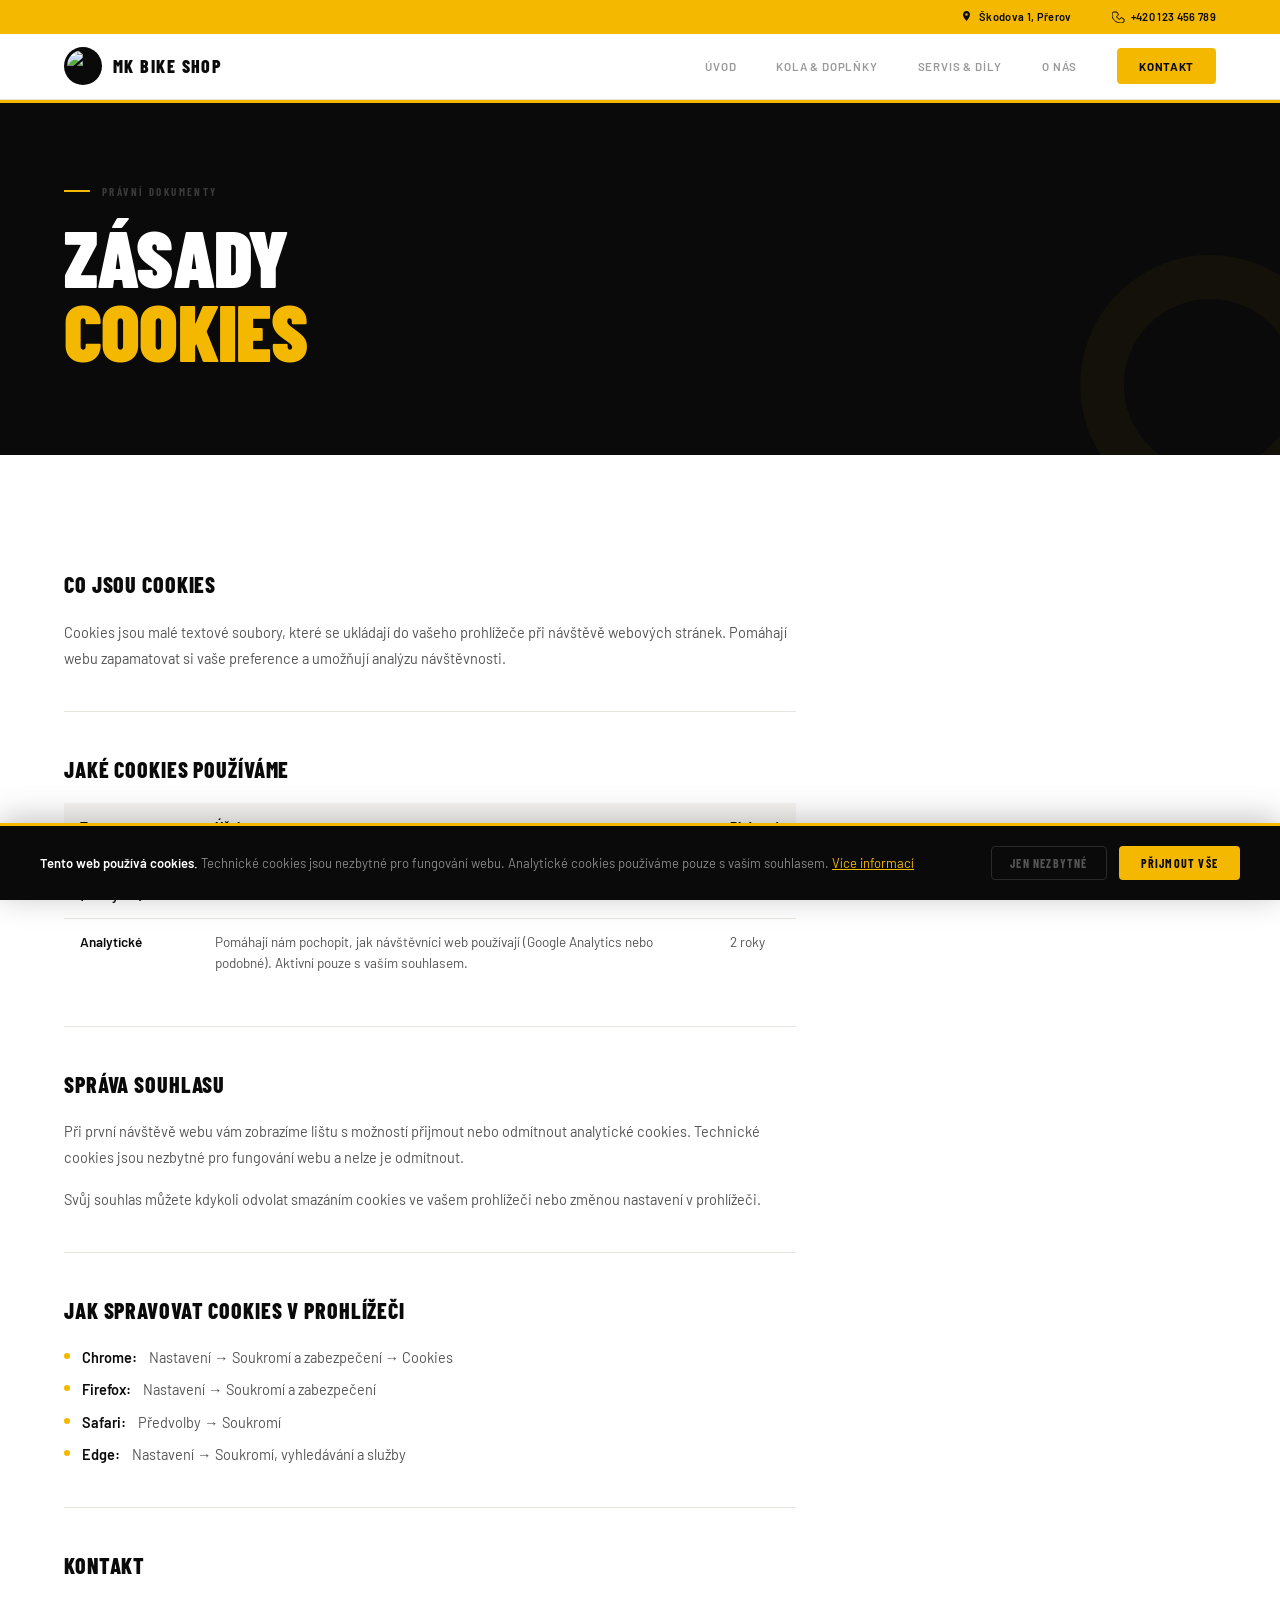
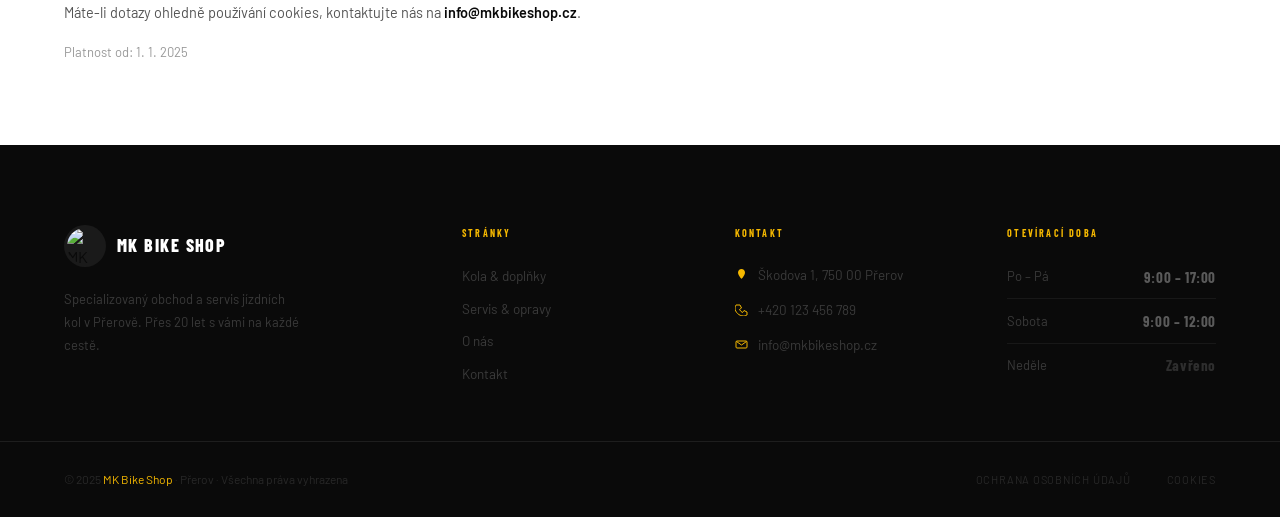
==== cookies.html @ 09dc7324 "komplet" ====
<!DOCTYPE html>
<html lang="cs">
<head>
<meta charset="UTF-8">
<meta name="viewport" content="width=device-width, initial-scale=1.0">
<meta name="description" content="Zásady používání cookies – MK Bike Shop Přerov.">
<title>Cookies – MK Bike Shop Přerov</title>
<link rel="preconnect" href="https://fonts.googleapis.com">
<link href="https://fonts.googleapis.com/css2?family=Barlow+Condensed:wght@400;600;700;800;900&family=Barlow:wght@400;500;600&display=swap" rel="stylesheet">
<link rel="stylesheet" href="style.css">
<style>
.legal-page {
  padding: var(--space-xl) var(--px);
  max-width: 860px;
}
.legal-page h2 {
  font-family: var(--fd);
  font-size: 22px;
  font-weight: 800;
  text-transform: uppercase;
  letter-spacing: .04em;
  color: var(--black);
  margin: 2.5rem 0 1rem;
  padding-top: 2.5rem;
  border-top: 1px solid var(--border);
}
.legal-page h2:first-of-type { margin-top: 2rem; padding-top: 0; border-top: none; }
.legal-page p {
  font-family: var(--fb);
  font-size: 14.5px;
  color: var(--body);
  line-height: 1.8;
  margin-bottom: 1rem;
}
.legal-page p:last-child { margin-bottom: 0; }
.legal-page strong { color: var(--black); font-weight: 600; }
.legal-page ul {
  list-style: none;
  margin: .75rem 0 1rem;
  display: flex;
  flex-direction: column;
  gap: .5rem;
}
.legal-page ul li {
  font-family: var(--fb);
  font-size: 14.5px;
  color: var(--body);
  line-height: 1.7;
  display: flex;
  align-items: flex-start;
  gap: .75rem;
}
.legal-page ul li::before {
  content: '';
  display: block;
  width: 6px;
  height: 6px;
  border-radius: 50%;
  background: var(--gold);
  flex-shrink: 0;
  margin-top: 8px;
}
.cookie-table {
  width: 100%;
  border-collapse: collapse;
  margin: 1rem 0 1.5rem;
  font-family: var(--fb);
  font-size: 13.5px;
}
.cookie-table th {
  text-align: left;
  font-weight: 700;
  color: var(--black);
  padding: .75rem 1rem;
  background: var(--gray-bg);
  border-bottom: 2px solid var(--border);
}
.cookie-table td {
  padding: .75rem 1rem;
  color: var(--body);
  border-bottom: 1px solid var(--border);
  vertical-align: top;
  line-height: 1.6;
}
.cookie-table tr:last-child td { border-bottom: none; }
</style>
</head>
<body>

<div class="topbar">
  <div class="topbar__item">
    <svg viewBox="0 0 13 13" fill="none"><path d="M6.5 1C4.57 1 3 2.57 3 4.5c0 2.72 3.5 6.5 3.5 6.5S10 7.22 10 4.5C10 2.57 8.43 1 6.5 1zm0 4.75a1.25 1.25 0 110-2.5 1.25 1.25 0 010 2.5z" fill="#0a0a0a"/></svg>
    Škodova 1, Přerov
  </div>
  <div class="topbar__item">
    <svg viewBox="0 0 13 13" fill="none"><path d="M2 2h3l1.5 3-2 1.5a7.5 7.5 0 003 3L9 7.5l3 1.5v3s-2 1-3.5 1C4 13 0 9 0 5c0-1.5 1-3 1-3H2z" stroke="#0a0a0a" stroke-width="1" stroke-linejoin="round"/></svg>
    +420 123 456 789
  </div>
</div>

<nav class="nav" id="mainNav">
  <a href="index.html" class="nav__logo">
    <img src="MK_bike_shop_bez_pozadi.png" alt="MK Bike Shop logo">
    <span class="nav__logo-name">MK Bike Shop</span>
  </a>
  <div class="nav__links">
    <a href="index.html" class="nav__link">Úvod</a>
    <a href="kola.html" class="nav__link">Kola & doplňky</a>
    <a href="servis.html" class="nav__link">Servis & díly</a>
    <a href="index.html#onas" class="nav__link">O nás</a>
    <a href="kontakt.html" class="nav__cta">Kontakt</a>
  </div>
  <div class="nav__toggle" onclick="toggleNav()"><span></span><span></span><span></span></div>
</nav>
<div class="nav-mobile" id="navMobile">
  <a href="index.html" class="nav__link" onclick="toggleNav()">Úvod</a>
  <a href="kola.html" class="nav__link" onclick="toggleNav()">Kola & doplňky</a>
  <a href="servis.html" class="nav__link" onclick="toggleNav()">Servis & díly</a>
  <a href="index.html#onas" class="nav__link" onclick="toggleNav()">O nás</a>
  <a href="kontakt.html" class="nav__cta" onclick="toggleNav()">Kontakt</a>
</div>

<div class="gold-bar"></div>

<div class="page-hero">
  <div class="page-hero__eyebrow">Právní dokumenty</div>
  <h1 class="page-hero__title">Zásady<br><span class="accent">cookies</span></h1>
</div>

<div class="legal-page">

  <h2>Co jsou cookies</h2>
  <p>
    Cookies jsou malé textové soubory, které se ukládají do vašeho prohlížeče
    při návštěvě webových stránek. Pomáhají webu zapamatovat si vaše preference
    a umožňují analýzu návštěvnosti.
  </p>

  <h2>Jaké cookies používáme</h2>
  <table class="cookie-table">
    <thead>
      <tr>
        <th>Typ</th>
        <th>Účel</th>
        <th>Platnost</th>
      </tr>
    </thead>
    <tbody>
      <tr>
        <td><strong>Technické (nezbytné)</strong></td>
        <td>Zajišťují základní funkce webu — například zapamatování vašeho souhlasu s cookies.</td>
        <td>1 rok</td>
      </tr>
      <tr>
        <td><strong>Analytické</strong></td>
        <td>Pomáhají nám pochopit, jak návštěvníci web používají (Google Analytics nebo podobné). Aktivní pouze s vaším souhlasem.</td>
        <td>2 roky</td>
      </tr>
    </tbody>
  </table>

  <h2>Správa souhlasu</h2>
  <p>
    Při první návštěvě webu vám zobrazíme lištu s možností přijmout nebo odmítnout
    analytické cookies. Technické cookies jsou nezbytné pro fungování webu a nelze
    je odmítnout.
  </p>
  <p>
    Svůj souhlas můžete kdykoli odvolat smazáním cookies ve vašem prohlížeči nebo
    změnou nastavení v prohlížeči.
  </p>

  <h2>Jak spravovat cookies v prohlížeči</h2>
  <ul>
    <li><strong>Chrome:</strong> Nastavení → Soukromí a zabezpečení → Cookies</li>
    <li><strong>Firefox:</strong> Nastavení → Soukromí a zabezpečení</li>
    <li><strong>Safari:</strong> Předvolby → Soukromí</li>
    <li><strong>Edge:</strong> Nastavení → Soukromí, vyhledávání a služby</li>
  </ul>

  <h2>Kontakt</h2>
  <p>
    Máte-li dotazy ohledně používání cookies, kontaktujte nás na
    <strong>info@mkbikeshop.cz</strong>.
  </p>
  <p style="color:var(--muted);font-size:13px">Platnost od: 1. 1. 2025</p>

</div>

<footer class="footer">
  <div class="footer__inner">
    <div>
      <div class="footer__logo">
        <img src="MK_bike_shop_bez_pozadi.png" alt="MK Bike Shop">
        <span class="footer__logo-name">MK Bike Shop</span>
      </div>
      <p class="footer__tagline">Specializovaný obchod a servis jízdních kol v Přerově. Přes 20 let s vámi na každé cestě.</p>
    </div>
    <div>
      <div class="footer__col-title">Stránky</div>
      <div class="footer__links">
        <a href="kola.html" class="footer__link">Kola & doplňky</a>
        <a href="servis.html" class="footer__link">Servis & opravy</a>
        <a href="index.html#onas" class="footer__link">O nás</a>
        <a href="kontakt.html" class="footer__link">Kontakt</a>
      </div>
    </div>
    <div>
      <div class="footer__col-title">Kontakt</div>
      <div class="footer__contact-item">
        <svg viewBox="0 0 13 13" fill="none"><path d="M6.5 1C4.57 1 3 2.57 3 4.5c0 2.72 3.5 6.5 3.5 6.5S10 7.22 10 4.5C10 2.57 8.43 1 6.5 1z" fill="#F5B800"/></svg>
        <span>Škodova 1, 750 00 Přerov</span>
      </div>
      <div class="footer__contact-item">
        <svg viewBox="0 0 13 13" fill="none"><path d="M2 2h3l1.5 3-2 1.5a7.5 7.5 0 003 3L9 7.5l3 1.5v3s-2 1-3.5 1C4 13 0 9 0 5c0-1.5 1-3 1-3H2z" stroke="#F5B800" stroke-width="1" stroke-linejoin="round"/></svg>
        <a href="tel:+420123456789">+420 123 456 789</a>
      </div>
      <div class="footer__contact-item">
        <svg viewBox="0 0 13 13" fill="none"><path d="M2 3h9a1 1 0 011 1v5a1 1 0 01-1 1H2a1 1 0 01-1-1V4a1 1 0 011-1z" stroke="#F5B800" stroke-width="1"/><path d="M1.5 3.5l5 3.5 5-3.5" stroke="#F5B800" stroke-width="1"/></svg>
        <a href="mailto:info@mkbikeshop.cz">info@mkbikeshop.cz</a>
      </div>
    </div>
    <div>
      <div class="footer__col-title">Otevírací doba</div>
      <div class="footer__hour-row"><span class="footer__hour-day">Po – Pá</span><span class="footer__hour-time">9:00 – 17:00</span></div>
      <div class="footer__hour-row"><span class="footer__hour-day">Sobota</span><span class="footer__hour-time">9:00 – 12:00</span></div>
      <div class="footer__hour-row"><span class="footer__hour-day">Neděle</span><span class="footer__hour-time" style="color:#2e2e2e">Zavřeno</span></div>
    </div>
  </div>
  <div class="footer__bottom">
    <span class="footer__copy">© 2025 <span>MK Bike Shop</span> · Přerov · Všechna práva vyhrazena</span>
    <div class="footer__bottom-links">
      <a href="ochrana-udaju.html" class="footer__bottom-link">Ochrana osobních údajů</a>
      <a href="cookies.html" class="footer__bottom-link">Cookies</a>
    </div>
  </div>
</footer>

<script>
function toggleNav() { document.getElementById('navMobile').classList.toggle('open'); }
window.addEventListener('scroll', () => {
  document.getElementById('mainNav').classList.toggle('scrolled', window.scrollY > 10);
});
</script>
<script src="cookies-bar.js"></script>
</body>
</html>
---- style.css ----
/* ============================================================
   MK BIKE SHOP — Global Stylesheet
   ============================================================ */

/* ── Variables ── */
:root {
  --gold:       #F5B800;
  --gold-dark:  #C99600;
  --black:      #0a0a0a;
  --dark:       #141414;
  --white:      #ffffff;
  --gray-bg:    #F7F6F3;
  --gray-light: #EFEDE9;
  --border:     #E8E5E0;
  --border-dark:#1E1E1E;
  --muted:      #999;
  --body:       #555;

  --fd: 'Barlow Condensed', sans-serif;
  --fb: 'Barlow', sans-serif;

  /* Spacing scale */
  --space-xs:   0.5rem;
  --space-sm:   1rem;
  --space-md:   1.75rem;
  --space-lg:   3rem;
  --space-xl:   5rem;

  /* Page padding */
  --px: 4rem;
}

/* ── Reset ── */
*, *::before, *::after { box-sizing: border-box; margin: 0; padding: 0; }
html { scroll-behavior: smooth; font-size: 16px; }
body { font-family: var(--fb); background: var(--white); color: var(--black); overflow-x: hidden; line-height: 1.6; }
a { text-decoration: none; color: inherit; }
img { display: block; max-width: 100%; }
ul { list-style: none; }

/* ── Typography ── */
.t-eyebrow {
  font-family: var(--fd);
  font-size: 10px;
  font-weight: 700;
  letter-spacing: .22em;
  text-transform: uppercase;
  color: var(--gold);
  display: flex;
  align-items: center;
  gap: 10px;
  margin-bottom: .75rem;
}
.t-eyebrow::before {
  content: '';
  display: block;
  width: 20px;
  height: 2px;
  background: var(--gold);
  flex-shrink: 0;
}
.t-title {
  font-family: var(--fd);
  font-size: clamp(32px, 4vw, 48px);
  font-weight: 900;
  text-transform: uppercase;
  letter-spacing: -.01em;
  line-height: 1;
  margin-bottom: var(--space-md);
}
.t-title .accent { color: var(--gold); }
.t-title--light { color: var(--white); }
.t-body {
  font-family: var(--fb);
  font-size: 15px;
  color: var(--body);
  line-height: 1.8;
  margin-bottom: 1.1rem;
}
.t-body:last-child { margin-bottom: 0; }
.t-body strong { color: var(--black); font-weight: 600; }
.t-body--light { color: #888; }

/* ── Buttons ── */
.btn {
  display: inline-block;
  font-family: var(--fd);
  font-size: 12px;
  font-weight: 700;
  letter-spacing: .14em;
  text-transform: uppercase;
  padding: 14px 30px;
  border-radius: 4px;
  border: none;
  cursor: pointer;
  transition: opacity .2s, transform .15s;
}
.btn:hover { opacity: .88; transform: translateY(-2px); }
.btn--gold  { background: var(--gold); color: var(--black); }
.btn--dark  { background: var(--black); color: var(--gold); }
.btn--outline { background: transparent; color: var(--black); border: 2px solid var(--black); }
.btn--outline-gold { background: transparent; color: var(--gold); border: 2px solid var(--gold); }

/* ── Gold bar ── */
.gold-bar { height: 3px; background: var(--gold); }

/* ── TOPBAR ── */
.topbar {
  background: var(--gold);
  padding: .5rem var(--px);
  display: flex;
  align-items: center;
  justify-content: flex-end;
  gap: 2.5rem;
}
.topbar__item {
  display: flex;
  align-items: center;
  gap: 6px;
  font-family: var(--fb);
  font-size: 11px;
  font-weight: 600;
  color: var(--black);
  letter-spacing: .03em;
}
.topbar__item svg { width: 13px; height: 13px; flex-shrink: 0; }

/* ── NAV ── */
.nav {
  background: var(--white);
  border-bottom: 1px solid var(--border);
  padding: 0 var(--px);
  height: 66px;
  display: flex;
  align-items: center;
  justify-content: space-between;
  position: sticky;
  top: 0;
  z-index: 100;
  transition: box-shadow .3s;
}
.nav.scrolled { box-shadow: 0 2px 24px rgba(0,0,0,.07); }

.nav__logo {
  display: flex;
  align-items: center;
  gap: 11px;
}
.nav__logo img {
  width: 38px;
  height: 38px;
  border-radius: 50%;
  background: var(--black);
  padding: 3px;
  object-fit: contain;
}
.nav__logo-name {
  font-family: var(--fd);
  font-size: 18px;
  font-weight: 800;
  color: var(--black);
  letter-spacing: .08em;
  text-transform: uppercase;
}
.nav__links {
  display: flex;
  align-items: center;
  gap: 2.5rem;
}
.nav__link {
  font-family: var(--fb);
  font-size: 11.5px;
  font-weight: 600;
  color: var(--muted);
  letter-spacing: .07em;
  text-transform: uppercase;
  transition: color .2s;
}
.nav__link:hover,
.nav__link.active { color: var(--black); }
.nav__cta {
  font-family: var(--fb);
  font-size: 11.5px;
  font-weight: 700;
  color: var(--black);
  background: var(--gold);
  padding: 9px 22px;
  border-radius: 4px;
  letter-spacing: .06em;
  text-transform: uppercase;
  transition: background .2s, transform .15s;
}
.nav__cta:hover { background: var(--gold-dark); transform: translateY(-1px); }

/* Mobile nav */
.nav__toggle {
  display: none;
  flex-direction: column;
  gap: 5px;
  cursor: pointer;
  padding: 4px;
}
.nav__toggle span {
  display: block;
  width: 22px;
  height: 2px;
  background: var(--black);
  border-radius: 2px;
  transition: all .3s;
}
.nav-mobile {
  display: none;
  background: var(--white);
  border-bottom: 1px solid var(--border);
  padding: 1.5rem var(--px);
  flex-direction: column;
  gap: .75rem;
}
.nav-mobile.open { display: flex; }
.nav-mobile .nav__link {
  font-size: 14px;
  padding: .65rem 0;
  border-bottom: 1px solid var(--border);
  color: var(--black);
}
.nav-mobile .nav__cta {
  display: inline-block;
  margin-top: .75rem;
  text-align: center;
}

/* ── HERO ── */
.hero {
  display: grid;
  grid-template-columns: 1fr 1fr;
  min-height: 560px;
}
.hero__left {
  background: var(--black);
  padding: var(--space-xl) var(--px);
  display: flex;
  flex-direction: column;
  justify-content: space-between;
  position: relative;
  overflow: hidden;
}
.hero__left::after {
  content: '';
  position: absolute;
  bottom: -90px;
  right: -90px;
  width: 300px;
  height: 300px;
  border: 52px solid rgba(245,184,0,.04);
  border-radius: 50%;
  pointer-events: none;
}
.hero__right {
  background: var(--gold);
  padding: var(--space-xl) var(--px);
  display: flex;
  flex-direction: column;
  justify-content: space-between;
  position: relative;
  overflow: hidden;
}
.hero__right::before {
  content: '';
  position: absolute;
  top: -55px;
  left: -55px;
  width: 210px;
  height: 210px;
  border: 36px solid rgba(0,0,0,.05);
  border-radius: 50%;
  pointer-events: none;
}

.hero__eyebrow {
  font-family: var(--fd);
  font-size: 11px;
  font-weight: 700;
  letter-spacing: .22em;
  text-transform: uppercase;
  display: flex;
  align-items: center;
  gap: 12px;
  margin-bottom: 2rem;
}
.hero__eyebrow::before {
  content: '';
  display: block;
  width: 26px;
  height: 2px;
  background: currentColor;
  flex-shrink: 0;
}
.hero__eyebrow--light { color: #3a3a3a; }
.hero__eyebrow--dark  { color: rgba(0,0,0,.38); }

.hero__headline {
  font-family: var(--fd);
  font-size: clamp(60px, 8vw, 96px);
  font-weight: 900;
  line-height: .88;
  letter-spacing: -.02em;
  text-transform: uppercase;
}
.hero__headline .wh { color: var(--white); }
.hero__headline .wg { color: var(--gold); }
.hero__headline .wb { color: var(--black); }

.hero__sub {
  font-family: var(--fb);
  font-size: 14.5px;
  line-height: 1.7;
  margin-top: 2rem;
  max-width: 380px;
}
.hero__sub--light { color: #666; }
.hero__sub--dark  { color: rgba(0,0,0,.52); }

/* Address block in hero */
.hero__addr {
  margin-top: 2rem;
}
.hero__addr-eyebrow {
  font-family: var(--fd);
  font-size: 10px;
  font-weight: 700;
  letter-spacing: .22em;
  text-transform: uppercase;
  color: rgba(0,0,0,.38);
  display: flex;
  align-items: center;
  gap: 10px;
  margin-bottom: 1.5rem;
}
.hero__addr-eyebrow::before {
  content: '';
  display: block;
  width: 20px;
  height: 1.5px;
  background: rgba(0,0,0,.28);
  flex-shrink: 0;
}
.hero__addr-street,
.hero__addr-city {
  font-family: var(--fd);
  font-size: clamp(36px, 5vw, 52px);
  font-weight: 900;
  line-height: .9;
  letter-spacing: -.02em;
  text-transform: uppercase;
  color: var(--black);
  display: block;
}
.hero__addr-psc {
  font-family: var(--fb);
  font-size: 14px;
  font-weight: 600;
  color: rgba(0,0,0,.38);
  letter-spacing: .06em;
  margin-top: .65rem;
  display: block;
}
.hero__addr-divider {
  width: 44px;
  height: 2px;
  background: rgba(0,0,0,.18);
  margin: 1.5rem 0;
}
.hero__hours {
  display: flex;
  gap: 2rem;
  flex-wrap: wrap;
}
.hero__hour-item { display: flex; flex-direction: column; gap: 3px; }
.hero__hour-label {
  font-family: var(--fd);
  font-size: 9px;
  font-weight: 700;
  letter-spacing: .16em;
  text-transform: uppercase;
  color: rgba(0,0,0,.38);
}
.hero__hour-val {
  font-family: var(--fd);
  font-size: 16px;
  font-weight: 800;
  color: var(--black);
  letter-spacing: .02em;
}
.hero__hour-val--closed { color: rgba(0,0,0,.25); }

/* ── TICKER ── */
.ticker {
  background: var(--black);
  padding: .85rem 0;
  overflow: hidden;
  white-space: nowrap;
}
.ticker__track {
  display: inline-flex;
  animation: ticker 28s linear infinite;
}
.ticker__item {
  font-family: var(--fd);
  font-size: 11px;
  font-weight: 700;
  color: var(--gold);
  letter-spacing: .18em;
  text-transform: uppercase;
  padding: 0 2rem;
}
.ticker__sep {
  color: rgba(245,184,0,.28);
  font-size: 11px;
  padding: 0 .2rem;
}
@keyframes ticker {
  0%   { transform: translateX(0); }
  100% { transform: translateX(-50%); }
}

/* ── SERVICES STRIP ── */
.services {
  display: grid;
  grid-template-columns: repeat(4, 1fr);
  border-bottom: 1px solid var(--border);
}
.services__item {
  padding: 2.25rem 2.5rem;
  border-right: 1px solid var(--border);
  border-top: 1px solid var(--border);
  transition: background .2s;
  cursor: pointer;
}
.services__item:last-child { border-right: none; }
.services__item:hover { background: var(--gray-bg); }
.services__item:hover .services__arrow { color: var(--black); transform: translateX(5px); }

.services__title {
  font-family: var(--fd);
  font-size: 16px;
  font-weight: 800;
  text-transform: uppercase;
  letter-spacing: .04em;
  color: var(--black);
  margin-bottom: .6rem;
}
.services__desc {
  font-family: var(--fb);
  font-size: 13px;
  color: var(--muted);
  line-height: 1.6;
}
.services__arrow {
  font-size: 20px;
  color: var(--gold);
  margin-top: 1.25rem;
  display: block;
  transition: color .2s, transform .25s;
}

/* ── O NÁS ── */
.onas {
  display: grid;
  grid-template-columns: 1fr 1.5fr;
}
.onas__left {
  background: var(--black);
  padding: var(--space-xl) var(--px);
  display: flex;
  flex-direction: column;
  justify-content: space-between;
  gap: var(--space-lg);
}
.onas__right {
  background: var(--gray-bg);
  padding: var(--space-xl) calc(var(--px) + .5rem);
}

.onas__num {
  font-family: var(--fd);
  font-size: clamp(80px, 10vw, 130px);
  font-weight: 900;
  color: var(--gold);
  line-height: 1;
  letter-spacing: -.04em;
}
.onas__num-label {
  font-family: var(--fd);
  font-size: 14px;
  font-weight: 700;
  text-transform: uppercase;
  letter-spacing: .16em;
  color: #3a3a3a;
  margin-top: -.4rem;
}

.onas__values { display: flex; flex-direction: column; }
.onas__value {
  display: flex;
  align-items: flex-start;
  gap: 1.1rem;
  padding: 1.35rem 0;
  border-bottom: 1px solid var(--border-dark);
}
.onas__value:last-child { border-bottom: none; }
.onas__value-dot {
  width: 7px;
  height: 7px;
  border-radius: 50%;
  background: var(--gold);
  flex-shrink: 0;
  margin-top: 7px;
}
.onas__value-title {
  font-family: var(--fd);
  font-size: 14px;
  font-weight: 800;
  text-transform: uppercase;
  letter-spacing: .05em;
  color: var(--white);
  margin-bottom: 5px;
}
.onas__value-text {
  font-family: var(--fb);
  font-size: 13px;
  color: #5a5a5a;
  line-height: 1.6;
}

.onas__cta {
  display: flex;
  gap: 1rem;
  flex-wrap: wrap;
  margin-top: 2.5rem;
}

/* ── KONTAKT ── */
.kontakt {
  background: var(--black);
  display: grid;
  grid-template-columns: 1fr 1.4fr;
}
.kontakt__info {
  padding: var(--space-xl) var(--px);
  display: flex;
  flex-direction: column;
  gap: 2.75rem;
  border-right: 1px solid var(--border-dark);
}
.kontakt__map {
  position: relative;
  min-height: 480px;
  overflow: hidden;
}
.kontakt__map iframe {
  position: absolute;
  inset: 0;
  width: 100%;
  height: 100%;
  border: none;
  filter: grayscale(15%) contrast(1.05);
}

.k-block {}
.k-label {
  font-family: var(--fd);
  font-size: 10px;
  font-weight: 700;
  letter-spacing: .22em;
  text-transform: uppercase;
  color: var(--gold);
  margin-bottom: .75rem;
}
.k-value {
  font-family: var(--fd);
  font-size: 22px;
  font-weight: 800;
  color: var(--white);
  text-transform: uppercase;
  letter-spacing: .02em;
  line-height: 1.25;
}
.k-value a { color: var(--white); transition: color .2s; }
.k-value a:hover { color: var(--gold); }
.k-sub {
  font-family: var(--fb);
  font-size: 13px;
  color: #4a4a4a;
  margin-top: 6px;
  line-height: 1.55;
}

.k-hours { display: flex; flex-direction: column; gap: .7rem; margin-top: .25rem; }
.k-hour-row {
  display: flex;
  justify-content: space-between;
  align-items: center;
  padding-bottom: .7rem;
  border-bottom: 1px solid var(--border-dark);
  font-size: 14px;
}
.k-hour-row:last-child { border-bottom: none; padding-bottom: 0; }
.k-hour-day { font-family: var(--fb); color: #4a4a4a; }
.k-hour-time {
  font-family: var(--fd);
  font-size: 17px;
  font-weight: 700;
  color: var(--white);
  letter-spacing: .04em;
}
.k-hour-time--closed { color: #2e2e2e; }

/* ── FOOTER ── */
.footer { background: var(--black); }
.footer__inner {
  padding: 5rem var(--px) 3.5rem;
  display: grid;
  grid-template-columns: 1.6fr 1fr 1fr 1fr;
  gap: 4rem;
  border-bottom: 1px solid var(--border-dark);
}
.footer__logo {
  display: flex;
  align-items: center;
  gap: 11px;
  margin-bottom: 1.35rem;
}
.footer__logo img {
  width: 42px;
  height: 42px;
  border-radius: 50%;
  background: #1a1a1a;
  padding: 3px;
  object-fit: contain;
}
.footer__logo-name {
  font-family: var(--fd);
  font-size: 18px;
  font-weight: 800;
  color: var(--white);
  letter-spacing: .08em;
  text-transform: uppercase;
}
.footer__tagline {
  font-family: var(--fb);
  font-size: 13px;
  color: #3a3a3a;
  line-height: 1.75;
  max-width: 240px;
}

.footer__col-title {
  font-family: var(--fd);
  font-size: 10px;
  font-weight: 700;
  letter-spacing: .22em;
  text-transform: uppercase;
  color: var(--gold);
  margin-bottom: 1.5rem;
}
.footer__links { display: flex; flex-direction: column; gap: .7rem; }
.footer__link {
  font-family: var(--fb);
  font-size: 13.5px;
  color: #3a3a3a;
  transition: color .2s;
}
.footer__link:hover { color: var(--white); }

.footer__contact-item {
  display: flex;
  align-items: flex-start;
  gap: 10px;
  margin-bottom: .9rem;
}
.footer__contact-item:last-child { margin-bottom: 0; }
.footer__contact-item svg { width: 13px; height: 13px; flex-shrink: 0; margin-top: 3px; }
.footer__contact-item span,
.footer__contact-item a {
  font-family: var(--fb);
  font-size: 13.5px;
  color: #3a3a3a;
  line-height: 1.55;
  transition: color .2s;
}
.footer__contact-item a:hover { color: var(--gold); }

.footer__hour-row {
  display: flex;
  justify-content: space-between;
  align-items: center;
  padding-bottom: .6rem;
  margin-bottom: .6rem;
  border-bottom: 1px solid #181818;
}
.footer__hour-row:last-child { border-bottom: none; margin-bottom: 0; padding-bottom: 0; }
.footer__hour-day { font-family: var(--fb); font-size: 13px; color: #3a3a3a; }
.footer__hour-time {
  font-family: var(--fd);
  font-size: 15px;
  font-weight: 700;
  color: #5a5a5a;
  letter-spacing: .04em;
}

.footer__bottom {
  padding: 1.75rem var(--px);
  display: flex;
  align-items: center;
  justify-content: space-between;
  gap: 1rem;
}
.footer__copy { font-family: var(--fb); font-size: 12px; color: #282828; }
.footer__copy span { color: var(--gold); }
.footer__bottom-links { display: flex; gap: 2.25rem; }
.footer__bottom-link {
  font-family: var(--fb);
  font-size: 11px;
  color: #282828;
  letter-spacing: .07em;
  text-transform: uppercase;
  transition: color .2s;
}
.footer__bottom-link:hover { color: var(--gold); }

/* ── PAGE HERO (subpages) ── */
.page-hero {
  background: var(--black);
  padding: 5rem var(--px) 4rem;
  position: relative;
  overflow: hidden;
}
.page-hero::after {
  content: '';
  position: absolute;
  bottom: -60px;
  right: -60px;
  width: 260px;
  height: 260px;
  border: 44px solid rgba(245,184,0,.04);
  border-radius: 50%;
  pointer-events: none;
}
.page-hero__eyebrow {
  font-family: var(--fd);
  font-size: 11px;
  font-weight: 700;
  letter-spacing: .22em;
  text-transform: uppercase;
  color: #3a3a3a;
  display: flex;
  align-items: center;
  gap: 12px;
  margin-bottom: 1.25rem;
}
.page-hero__eyebrow::before {
  content: '';
  display: block;
  width: 26px;
  height: 2px;
  background: var(--gold);
  flex-shrink: 0;
}
.page-hero__title {
  font-family: var(--fd);
  font-size: clamp(48px, 7vw, 80px);
  font-weight: 900;
  text-transform: uppercase;
  line-height: .92;
  letter-spacing: -.01em;
  color: var(--white);
  margin-bottom: 1.5rem;
}
.page-hero__title .accent { color: var(--gold); }
.page-hero__sub {
  font-family: var(--fb);
  font-size: 15px;
  color: #666;
  line-height: 1.7;
  max-width: 560px;
}

/* ── SECTION ── */
.section { padding: var(--space-xl) var(--px); }
.section--alt { background: var(--gray-bg); }
.section--dark { background: var(--black); }

/* ── KOLA GRID ── */
.kola-filter {
  display: flex;
  gap: .75rem;
  margin-bottom: 2.5rem;
}
.kola-filter__btn {
  font-family: var(--fd);
  font-size: 12px;
  font-weight: 700;
  letter-spacing: .1em;
  text-transform: uppercase;
  padding: 9px 22px;
  border-radius: 4px;
  cursor: pointer;
  border: 2px solid transparent;
  transition: all .2s;
}
.kola-filter__btn--active {
  background: var(--black);
  color: var(--gold);
  border-color: var(--black);
}
.kola-filter__btn--inactive {
  background: transparent;
  color: var(--muted);
  border-color: var(--border);
}
.kola-filter__btn--inactive:hover {
  border-color: var(--black);
  color: var(--black);
}

.kola-grid {
  display: grid;
  grid-template-columns: repeat(3, 1fr);
  gap: 1.5rem;
}
.kola-card {
  background: var(--white);
  border-radius: 8px;
  border: 1px solid var(--border);
  overflow: hidden;
  transition: transform .2s, box-shadow .2s;
}
.kola-card:hover {
  transform: translateY(-3px);
  box-shadow: 0 8px 28px rgba(0,0,0,.09);
}
.kola-card__img {
  position: relative;
  height: 200px;
  background: var(--gray-bg);
  display: flex;
  align-items: center;
  justify-content: center;
  overflow: hidden;
}
.kola-card__img img {
  width: 100%;
  height: 100%;
  object-fit: cover;
}
.kola-card__img-placeholder {
  font-size: 64px;
  opacity: .12;
}
.kola-card__badge {
  position: absolute;
  top: .85rem;
  left: .85rem;
  font-family: var(--fd);
  font-size: 10px;
  font-weight: 700;
  letter-spacing: .09em;
  text-transform: uppercase;
  padding: 4px 10px;
  border-radius: 3px;
}
.kola-card__badge--akce   { background: #C62828; color: var(--white); }
.kola-card__badge--tip    { background: var(--gold); color: var(--black); }
.kola-card__badge--nova   { background: var(--black); color: var(--gold); }

.kola-card__body { padding: 1.5rem 1.6rem 1.75rem; }
.kola-card__cat {
  font-family: var(--fd);
  font-size: 10px;
  font-weight: 700;
  color: var(--gold);
  letter-spacing: .14em;
  text-transform: uppercase;
  margin-bottom: .4rem;
}
.kola-card__name {
  font-family: var(--fd);
  font-size: 18px;
  font-weight: 800;
  color: var(--black);
  text-transform: uppercase;
  letter-spacing: .02em;
  line-height: 1.1;
  margin-bottom: .6rem;
}
.kola-card__desc {
  font-family: var(--fb);
  font-size: 13px;
  color: var(--muted);
  line-height: 1.6;
  margin-bottom: 1.25rem;
}
.kola-card__footer {
  display: flex;
  align-items: center;
  justify-content: space-between;
  padding-top: 1.1rem;
  border-top: 1px solid var(--gray-light);
}
.kola-card__price {
  font-family: var(--fd);
  font-size: 22px;
  font-weight: 900;
  color: var(--black);
  letter-spacing: -.01em;
}
.kola-card__price-old {
  font-family: var(--fb);
  font-size: 13px;
  color: #ccc;
  text-decoration: line-through;
  margin-left: .5rem;
}
.kola-card__tag {
  font-family: var(--fd);
  font-size: 10px;
  font-weight: 700;
  color: #7A5C00;
  background: rgba(245,184,0,.15);
  padding: 4px 10px;
  border-radius: 3px;
  letter-spacing: .06em;
  text-transform: uppercase;
}

.kola-note {
  margin-top: 2.5rem;
  padding: 1.5rem 2rem;
  background: var(--white);
  border-radius: 8px;
  border: 1px solid var(--border);
  text-align: center;
  font-family: var(--fb);
  font-size: 14px;
  color: var(--muted);
  line-height: 1.65;
}
.kola-note strong { color: var(--black); font-weight: 600; }

/* ── SERVIS ── */
.servis-split {
  display: grid;
  grid-template-columns: 1.1fr 1fr;
  align-items: stretch;
}
.servis-left {
  padding: var(--space-xl) var(--px);
  border-right: 1px solid var(--border);
}
.servis-right {
  background: var(--black);
  padding: var(--space-xl) calc(var(--px) - .5rem);
}

.servis-list { display: flex; flex-direction: column; margin-top: .5rem; }
.servis-item {
  display: flex;
  align-items: flex-start;
  gap: 1.25rem;
  padding: 1.5rem 0;
  border-bottom: 1px solid var(--border);
}
.servis-item:first-child { border-top: 1px solid var(--border); }
.servis-item__dash {
  width: 22px;
  height: 2px;
  background: var(--gold);
  flex-shrink: 0;
  margin-top: 10px;
}
.servis-item__name {
  font-family: var(--fd);
  font-size: 16px;
  font-weight: 800;
  text-transform: uppercase;
  letter-spacing: .04em;
  color: var(--black);
  margin-bottom: 5px;
}
.servis-item__desc {
  font-family: var(--fb);
  font-size: 13px;
  color: var(--muted);
  line-height: 1.6;
}

.info-box {
  display: flex;
  flex-direction: column;
  gap: 2.5rem;
  height: 100%;
}
.info-box__title {
  font-family: var(--fd);
  font-size: 30px;
  font-weight: 900;
  text-transform: uppercase;
  color: var(--white);
  line-height: 1.05;
  letter-spacing: -.01em;
}
.info-box__title span { color: var(--gold); }
.info-box__note {
  font-family: var(--fb);
  font-size: 13.5px;
  color: #555;
  line-height: 1.65;
  margin-top: .5rem;
}

.info-hours { display: flex; flex-direction: column; gap: .75rem; }
.info-hour-row {
  display: flex;
  justify-content: space-between;
  align-items: center;
  font-size: 14px;
  padding-bottom: .75rem;
  border-bottom: 1px solid var(--border-dark);
}
.info-hour-row:last-child { border-bottom: none; padding-bottom: 0; }
.info-hour-day { font-family: var(--fb); color: #666; }
.info-hour-time {
  font-family: var(--fd);
  font-size: 17px;
  font-weight: 700;
  color: var(--white);
  letter-spacing: .04em;
}
.info-hour-time--closed { color: #444; }

.info-addr {
  display: flex;
  align-items: flex-start;
  gap: 11px;
  padding-top: 1.75rem;
  border-top: 1px solid var(--border-dark);
}
.info-addr svg { width: 17px; height: 17px; flex-shrink: 0; margin-top: 2px; }
.info-addr-text {
  font-family: var(--fb);
  font-size: 13.5px;
  color: #777;
  line-height: 1.6;
}
.info-addr-text strong {
  display: block;
  font-family: var(--fd);
  font-size: 15px;
  font-weight: 700;
  color: var(--gold);
  text-transform: uppercase;
  letter-spacing: .04em;
  margin-bottom: 4px;
}

/* ── DILY ── */
.dily-grid {
  display: grid;
  grid-template-columns: repeat(3, 1fr);
  gap: 1.5rem;
  margin-top: .5rem;
}
.dily-card {
  background: var(--white);
  border: 1px solid var(--border);
  border-radius: 8px;
  padding: 1.75rem 1.85rem;
  transition: border-color .2s, background .2s;
}
.dily-card:hover { border-color: var(--gold); background: #FDFCF8; }
.dily-card__label {
  font-family: var(--fd);
  font-size: 10px;
  font-weight: 700;
  color: var(--gold);
  letter-spacing: .16em;
  text-transform: uppercase;
  margin-bottom: .75rem;
}
.dily-card__cat {
  font-family: var(--fd);
  font-size: 17px;
  font-weight: 800;
  text-transform: uppercase;
  letter-spacing: .04em;
  color: var(--black);
  margin-bottom: .5rem;
}
.dily-card__items {
  font-family: var(--fb);
  font-size: 13px;
  color: var(--muted);
  line-height: 1.65;
}

/* ── PRESTAVBY ── */
.prestavby-grid {
  display: grid;
  grid-template-columns: 1fr 1fr;
  gap: 5rem;
  align-items: start;
}
.prestavby-steps { display: flex; flex-direction: column; margin-top: 1.5rem; }
.prestavby-step {
  display: flex;
  gap: 1.75rem;
  padding: 1.75rem 0;
  border-bottom: 1px solid var(--border-dark);
  align-items: flex-start;
}
.prestavby-step:first-child { padding-top: 0; }
.prestavby-step:last-child { border-bottom: none; }
.prestavby-step__dash {
  font-family: var(--fd);
  font-size: 32px;
  font-weight: 900;
  color: #222;
  line-height: 1;
  flex-shrink: 0;
}
.prestavby-step__title {
  font-family: var(--fd);
  font-size: 16px;
  font-weight: 800;
  color: var(--white);
  text-transform: uppercase;
  letter-spacing: .04em;
  margin-bottom: 5px;
}
.prestavby-step__desc {
  font-family: var(--fb);
  font-size: 13px;
  color: #666;
  line-height: 1.6;
}

.showcase {
  display: flex;
  flex-direction: column;
  gap: 1px;
  background: #1e1e1e;
  border-radius: 10px;
  overflow: hidden;
  border: 1px solid #1e1e1e;
}
.showcase__item {
  background: #141414;
  padding: 1.5rem 1.75rem;
  display: flex;
  justify-content: space-between;
  align-items: center;
  gap: 1rem;
  transition: background .2s;
}
.showcase__item:hover { background: #1a1a1a; }
.showcase__label {
  font-family: var(--fd);
  font-size: 15px;
  font-weight: 700;
  color: var(--white);
  text-transform: uppercase;
  letter-spacing: .04em;
}
.showcase__sub {
  font-family: var(--fb);
  font-size: 12px;
  color: #555;
  margin-top: 3px;
}
.showcase__tag {
  font-family: var(--fd);
  font-size: 10px;
  font-weight: 700;
  color: #7A5C00;
  background: rgba(245,184,0,.15);
  padding: 5px 12px;
  border-radius: 3px;
  letter-spacing: .05em;
  text-transform: uppercase;
  white-space: nowrap;
}

/* ── CTA BANNER ── */
.cta-banner {
  padding: 3.5rem var(--px);
  display: flex;
  align-items: center;
  justify-content: space-between;
  gap: 2rem;
  flex-wrap: wrap;
}
.cta-banner--gold { background: var(--gold); }
.cta-banner--dark { background: var(--black); }
.cta-banner__title {
  font-family: var(--fd);
  font-size: 30px;
  font-weight: 900;
  text-transform: uppercase;
  line-height: 1.05;
  letter-spacing: -.01em;
}
.cta-banner--gold .cta-banner__title { color: var(--black); }
.cta-banner--dark .cta-banner__title { color: var(--white); }
.cta-banner__sub {
  font-family: var(--fb);
  font-size: 13.5px;
  margin-top: .5rem;
}
.cta-banner--gold .cta-banner__sub { color: rgba(0,0,0,.5); }
.cta-banner--dark .cta-banner__sub { color: #666; }

/* ── NABÍDKA (úvodní stránka) ── */
.nabidka {
  padding: var(--space-xl) var(--px);
  background: var(--white);
}
.nabidka__inner {
  max-width: 960px;
}
.nabidka__sub {
  font-family: var(--fb);
  font-size: 14px;
  color: var(--muted);
  line-height: 1.65;
  max-width: 520px;
  margin-top: -.5rem;
  margin-bottom: 3rem;
}
.nabidka__block {
  margin-bottom: 2.75rem;
}
.nabidka__block-label {
  font-family: var(--fd);
  font-size: 10px;
  font-weight: 700;
  letter-spacing: .2em;
  text-transform: uppercase;
  color: #ccc;
  margin-bottom: 1.1rem;
}
.nabidka__znacky {
  display: flex;
  gap: .65rem;
  flex-wrap: wrap;
}
.nabidka__znacka {
  padding: .65rem 1.4rem;
  border: 1.5px solid var(--border);
  border-radius: 4px;
  font-family: var(--fd);
  font-size: 14px;
  font-weight: 800;
  color: var(--black);
  letter-spacing: .05em;
  text-transform: uppercase;
  background: var(--white);
  transition: border-color .2s, background .2s;
}
.nabidka__znacka:hover {
  border-color: var(--gold);
  background: #FDFCF8;
}
.nabidka__kats {
  display: grid;
  grid-template-columns: repeat(3, 1fr);
  gap: 1px;
  background: var(--border);
  border: 1px solid var(--border);
  border-radius: 8px;
  overflow: hidden;
}
.nabidka__kat {
  background: var(--white);
  padding: 1.25rem 1.5rem;
  display: flex;
  align-items: center;
  gap: .85rem;
  transition: background .2s;
}
.nabidka__kat:hover { background: var(--gray-bg); }
.nabidka__kat-dot {
  width: 7px;
  height: 7px;
  border-radius: 50%;
  background: var(--gold);
  flex-shrink: 0;
}
.nabidka__kat-name {
  font-family: var(--fd);
  font-size: 14px;
  font-weight: 700;
  color: var(--black);
  text-transform: uppercase;
  letter-spacing: .04em;
}
.nabidka__kat-sub {
  font-family: var(--fb);
  font-size: 11.5px;
  color: var(--muted);
  margin-top: 2px;
}
.nabidka__teaser {
  margin-top: 1.75rem;
  padding: 1.4rem 1.75rem;
  background: var(--gray-bg);
  border-radius: 8px;
  border: 1px solid var(--border);
  display: flex;
  align-items: center;
  justify-content: space-between;
  gap: 2rem;
}
.nabidka__teaser-text {
  font-family: var(--fb);
  font-size: 13.5px;
  color: var(--body);
  line-height: 1.6;
}
.nabidka__teaser-text strong {
  color: var(--black);
  font-weight: 600;
}
.nabidka__teaser-link {
  font-family: var(--fd);
  font-size: 12px;
  font-weight: 700;
  letter-spacing: .1em;
  text-transform: uppercase;
  color: var(--black);
  border-bottom: 2px solid var(--gold);
  padding-bottom: 2px;
  white-space: nowrap;
  flex-shrink: 0;
  transition: color .2s;
}
.nabidka__teaser-link:hover { color: var(--gold-dark); }

/* ── KOLA PAGE — značky grid ── */
.znacky-grid {
  display: grid;
  grid-template-columns: repeat(2, 1fr);
  gap: 1.25rem;
  margin-bottom: 3rem;
}
.znacka-card {
  background: var(--white);
  border-radius: 8px;
  border: 1px solid var(--border);
  padding: 1.75rem 1.85rem;
  transition: border-color .2s;
}
.znacka-card:hover { border-color: var(--gold); }
.znacka-card__name {
  font-family: var(--fd);
  font-size: 20px;
  font-weight: 800;
  text-transform: uppercase;
  letter-spacing: .04em;
  color: var(--black);
  margin-bottom: .5rem;
}
.znacka-card__desc {
  font-family: var(--fb);
  font-size: 13px;
  color: var(--muted);
  line-height: 1.65;
}
.znacka-card__tag {
  display: inline-block;
  margin-top: .75rem;
  font-family: var(--fd);
  font-size: 10px;
  font-weight: 700;
  color: #7A5C00;
  background: rgba(245,184,0,.15);
  padding: 3px 10px;
  border-radius: 3px;
  letter-spacing: .06em;
  text-transform: uppercase;
}

/* ── KOLA PAGE — doplňky grid ── */
.doplnky-grid {
  display: grid;
  grid-template-columns: repeat(3, 1fr);
  gap: 1px;
  background: var(--border);
  border: 1px solid var(--border);
  border-radius: 8px;
  overflow: hidden;
  margin-bottom: 2.5rem;
}
.doplnky-kat {
  background: var(--white);
  padding: 1.35rem 1.5rem;
  display: flex;
  align-items: flex-start;
  gap: .85rem;
  transition: background .2s;
}
.doplnky-kat:hover { background: var(--gray-bg); }
.doplnky-kat__dot {
  width: 7px;
  height: 7px;
  border-radius: 50%;
  background: var(--gold);
  flex-shrink: 0;
  margin-top: 5px;
}
.doplnky-kat__name {
  font-family: var(--fd);
  font-size: 14px;
  font-weight: 700;
  color: var(--black);
  text-transform: uppercase;
  letter-spacing: .04em;
  margin-bottom: 3px;
}
.doplnky-kat__sub {
  font-family: var(--fb);
  font-size: 11.5px;
  color: var(--muted);
  line-height: 1.5;
}

/* ── COME IN BOX ── */
.come-in {
  background: var(--black);
  border-radius: 8px;
  padding: 2rem 2.25rem;
  display: flex;
  align-items: center;
  justify-content: space-between;
  gap: 2rem;
}
.come-in__text {
  font-family: var(--fb);
  font-size: 14.5px;
  font-weight: 600;
  color: var(--white);
  line-height: 1.55;
}
.come-in__text span { color: var(--gold); }

/* Responsive nabídka */
@media (max-width: 900px) {
  .nabidka__kats { grid-template-columns: repeat(2, 1fr); }
  .znacky-grid { grid-template-columns: 1fr; }
  .doplnky-grid { grid-template-columns: repeat(2, 1fr); }
  .come-in { flex-direction: column; align-items: flex-start; }
  .nabidka__teaser { flex-direction: column; align-items: flex-start; }
}
@media (max-width: 600px) {
  .nabidka__kats { grid-template-columns: 1fr; }
  .doplnky-grid { grid-template-columns: 1fr; }
}

/* ── KONTAKT PAGE ── */
.kontakt-new {
  background: #F7F6F3;
  border-top: 3px solid var(--gold);
  padding: var(--space-xl) var(--px);
  display: grid;
  grid-template-columns: 1fr 1fr;
  gap: 5rem;
}
.kontakt-new .k-label {
  font-family: var(--fd);
  font-size: 10px;
  font-weight: 700;
  letter-spacing: .22em;
  text-transform: uppercase;
  color: var(--muted);
  margin-bottom: .6rem;
}
.kontakt-new .k-value {
  font-family: var(--fd);
  font-size: 20px;
  font-weight: 800;
  color: var(--black);
  text-transform: uppercase;
  letter-spacing: .02em;
  line-height: 1.25;
}
.kontakt-new .k-value a { color: var(--black); transition: color .2s; }
.kontakt-new .k-value a:hover { color: var(--gold-dark); }
.kontakt-new .k-block { margin-bottom: 2rem; }
.kontakt-new .k-block:last-child { margin-bottom: 0; }
.kontakt-new .k-hours { display: flex; flex-direction: column; gap: .7rem; }
.kontakt-new .k-hour-row {
  display: flex;
  justify-content: space-between;
  align-items: center;
  padding-bottom: .7rem;
  border-bottom: 1px solid var(--border);
}
.kontakt-new .k-hour-row:last-child { border-bottom: none; padding-bottom: 0; }
.kontakt-new .k-hour-day { font-family: var(--fb); font-size: 14px; color: #888; }
.kontakt-new .k-hour-time {
  font-family: var(--fd);
  font-size: 18px;
  font-weight: 800;
  color: var(--black);
  letter-spacing: .03em;
}
.kontakt-new .k-hour-time--closed { color: #ccc; }

.prodejna-foto {
  margin-top: 2rem;
  border-radius: 8px;
  overflow: hidden;
  border: 1px solid var(--border);
  background: var(--gray-light);
  aspect-ratio: 16/9;
  display: flex;
  align-items: center;
  justify-content: center;
  position: relative;
}
.prodejna-foto img { width: 100%; height: 100%; object-fit: cover; }
.prodejna-foto__placeholder {
  display: flex;
  flex-direction: column;
  align-items: center;
  gap: .75rem;
  text-align: center;
}
.prodejna-foto__placeholder-icon {
  width: 48px; height: 48px;
  border-radius: 50%;
  background: var(--border);
  display: flex; align-items: center; justify-content: center;
}
.prodejna-foto__placeholder-icon svg { width: 22px; height: 22px; }
.prodejna-foto__placeholder-text {
  font-family: var(--fb);
  font-size: 12px;
  color: var(--muted);
  line-height: 1.5;
}

.kontakt-cta-bar {
  background: var(--black);
  padding: 2.25rem var(--px);
  display: flex;
  align-items: center;
  justify-content: space-between;
  gap: 2rem;
  flex-wrap: wrap;
}
.kontakt-cta-bar__title {
  font-family: var(--fd);
  font-size: 22px;
  font-weight: 900;
  text-transform: uppercase;
  color: var(--white);
  letter-spacing: -.01em;
}
.kontakt-cta-bar__sub {
  font-family: var(--fb);
  font-size: 12px;
  color: #444;
  margin-top: .35rem;
}

@media (max-width: 900px) {
  .kontakt-new { grid-template-columns: 1fr; gap: 3rem; }
}

/* ── BANNER ── */
.banner-overlay {
  position: fixed;
  inset: 0;
  background: rgba(0,0,0,.65);
  z-index: 999;
  display: flex;
  align-items: center;
  justify-content: center;
  padding: 1.5rem;
}
.banner-box {
  width: 70%;
  max-width: 860px;
  background: var(--white);
  border-radius: 8px;
  overflow: hidden;
  position: relative;
  box-shadow: 0 24px 80px rgba(0,0,0,.3);
}
.banner-box img { width: 100%; height: auto; display: block; }
.banner-box__close {
  position: absolute;
  top: 1rem; right: 1rem;
  width: 36px; height: 36px;
  background: var(--black);
  color: var(--white);
  border: none;
  border-radius: 50%;
  font-size: 18px;
  cursor: pointer;
  display: flex;
  align-items: center;
  justify-content: center;
  font-family: var(--fb);
  transition: background .2s;
}
.banner-box__close:hover { background: #333; }
.kontakt-new {
  background: #F7F6F3;
  border-top: 3px solid var(--gold);
  padding: var(--space-xl) var(--px);
  display: grid;
  grid-template-columns: 1fr 1fr;
  gap: 5rem;
}
.kontakt-new .k-label {
  font-family: var(--fd);
  font-size: 10px;
  font-weight: 700;
  letter-spacing: .22em;
  text-transform: uppercase;
  color: var(--muted);
  margin-bottom: .6rem;
}
.kontakt-new .k-value {
  font-family: var(--fd);
  font-size: 20px;
  font-weight: 800;
  color: var(--black);
  text-transform: uppercase;
  letter-spacing: .02em;
  line-height: 1.25;
}
.kontakt-new .k-value a { color: var(--black); transition: color .2s; }
.kontakt-new .k-value a:hover { color: var(--gold-dark); }
.kontakt-new .k-block { margin-bottom: 2rem; }
.kontakt-new .k-block:last-child { margin-bottom: 0; }

.kontakt-new .k-hours { display: flex; flex-direction: column; gap: .7rem; }
.kontakt-new .k-hour-row {
  display: flex;
  justify-content: space-between;
  align-items: center;
  padding-bottom: .7rem;
  border-bottom: 1px solid var(--border);
}
.kontakt-new .k-hour-row:last-child { border-bottom: none; padding-bottom: 0; }
.kontakt-new .k-hour-day { font-family: var(--fb); font-size: 14px; color: #888; }
.kontakt-new .k-hour-time {
  font-family: var(--fd);
  font-size: 18px;
  font-weight: 800;
  color: var(--black);
  letter-spacing: .03em;
}
.kontakt-new .k-hour-time--closed { color: #ccc; }

.prodejna-foto {
  margin-top: 2rem;
  border-radius: 8px;
  overflow: hidden;
  border: 1px solid var(--border);
  background: var(--gray-light);
  aspect-ratio: 16/9;
  display: flex;
  align-items: center;
  justify-content: center;
  position: relative;
}
.prodejna-foto img {
  width: 100%;
  height: 100%;
  object-fit: cover;
  display: block;
}
.prodejna-foto__placeholder {
  display: flex;
  flex-direction: column;
  align-items: center;
  gap: .75rem;
  text-align: center;
}
.prodejna-foto__placeholder-icon {
  width: 48px;
  height: 48px;
  border-radius: 50%;
  background: var(--border);
  display: flex;
  align-items: center;
  justify-content: center;
}
.prodejna-foto__placeholder-icon svg { width: 22px; height: 22px; }
.prodejna-foto__placeholder-text {
  font-family: var(--fb);
  font-size: 12px;
  color: var(--muted);
  line-height: 1.5;
}

.kontakt-cta-bar {
  background: var(--black);
  padding: 2.25rem var(--px);
  display: flex;
  align-items: center;
  justify-content: space-between;
  gap: 2rem;
  flex-wrap: wrap;
}
.kontakt-cta-bar__title {
  font-family: var(--fd);
  font-size: 22px;
  font-weight: 900;
  text-transform: uppercase;
  color: var(--white);
  letter-spacing: -.01em;
}
.kontakt-cta-bar__sub {
  font-family: var(--fb);
  font-size: 12px;
  color: #444;
  margin-top: .35rem;
}

/* ── BANNER (zakomentovaný — odkomentuj když chceš použít) ── */
.banner-overlay {
  position: fixed;
  inset: 0;
  background: rgba(0,0,0,.65);
  z-index: 999;
  display: flex;
  align-items: center;
  justify-content: center;
  padding: 1.5rem;
}
.banner-box {
  width: 70%;
  max-width: 860px;
  background: var(--white);
  border-radius: 8px;
  overflow: hidden;
  position: relative;
  box-shadow: 0 24px 80px rgba(0,0,0,.3);
}
.banner-box img {
  width: 100%;
  height: auto;
  display: block;
}
.banner-box__close {
  position: absolute;
  top: 1rem;
  right: 1rem;
  width: 36px;
  height: 36px;
  background: var(--black);
  color: var(--white);
  border: none;
  border-radius: 50%;
  font-size: 18px;
  cursor: pointer;
  display: flex;
  align-items: center;
  justify-content: center;
  line-height: 1;
  font-family: var(--fb);
  transition: background .2s;
}
.banner-box__close:hover { background: #333; }

/* ── REVEAL ANIMATION ── */
.reveal {
  opacity: 0;
  transform: translateY(26px);
  transition: opacity .65s ease, transform .65s ease;
}
.reveal.visible {
  opacity: 1;
  transform: translateY(0);
}

/* ── RESPONSIVE ── */
@media (max-width: 1100px) {
  :root { --px: 2.5rem; }
  .footer__inner { grid-template-columns: 1fr 1fr; gap: 2.5rem; }
  .hero__left, .hero__right { padding: 4rem 2.5rem; }
  .onas__left { padding: 4rem 2.5rem; }
  .onas__right { padding: 4rem 3rem; }
}
@media (max-width: 900px) {
  :root { --px: 1.75rem; }
  .nav { padding: 0 1.75rem; }
  .nav__links { display: none; }
  .nav__toggle { display: flex; }
  .hero { grid-template-columns: 1fr; }
  .services { grid-template-columns: 1fr 1fr; }
  .services__item:nth-child(2) { border-right: none; }
  .onas { grid-template-columns: 1fr; }
  .kontakt { grid-template-columns: 1fr; }
  .kontakt__info { border-right: none; border-bottom: 1px solid var(--border-dark); }
  .kontakt__map { min-height: 360px; }
  .servis-split { grid-template-columns: 1fr; }
  .servis-left { border-right: none; border-bottom: 1px solid var(--border); }
  .kola-grid { grid-template-columns: 1fr 1fr; }
  .dily-grid { grid-template-columns: 1fr 1fr; }
  .prestavby-grid { grid-template-columns: 1fr; gap: 3rem; }
  .footer__inner { grid-template-columns: 1fr 1fr; }
  .footer__bottom { flex-direction: column; align-items: flex-start; gap: .75rem; }
  .cta-banner { flex-direction: column; align-items: flex-start; }
}
@media (max-width: 600px) {
  :root { --px: 1.25rem; }
  .topbar { flex-direction: column; gap: .35rem; justify-content: center; padding: .6rem 1.25rem; }
  .hero { grid-template-columns: 1fr; }
  .hero__left, .hero__right { padding: 3rem 1.25rem; }
  .hero__headline { font-size: 56px; }
  .services { grid-template-columns: 1fr; }
  .services__item { border-right: none; }
  .kola-grid { grid-template-columns: 1fr; }
  .dily-grid { grid-template-columns: 1fr; }
  .footer__inner { grid-template-columns: 1fr; padding: 3rem 1.25rem; }
  .footer__bottom { padding: 1.5rem 1.25rem; }
  .footer__bottom-links { flex-wrap: wrap; gap: 1rem; }
}
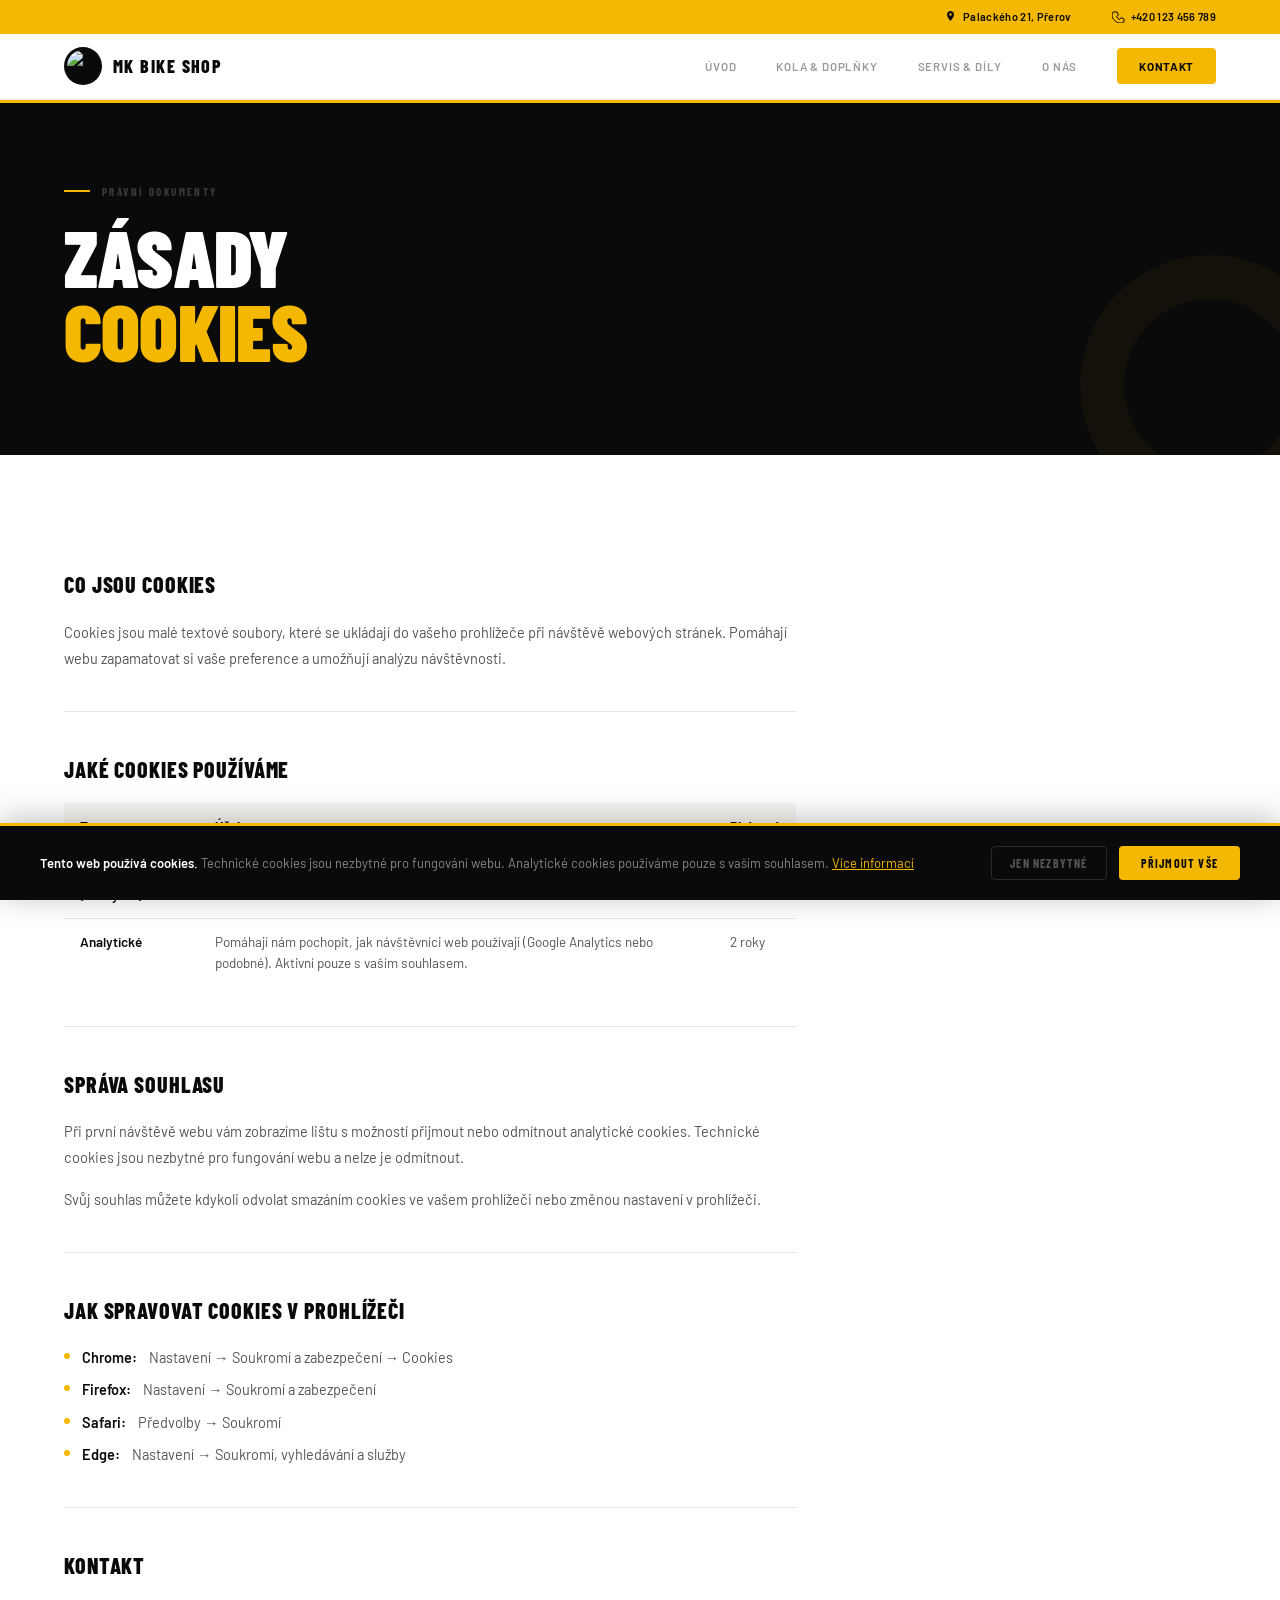
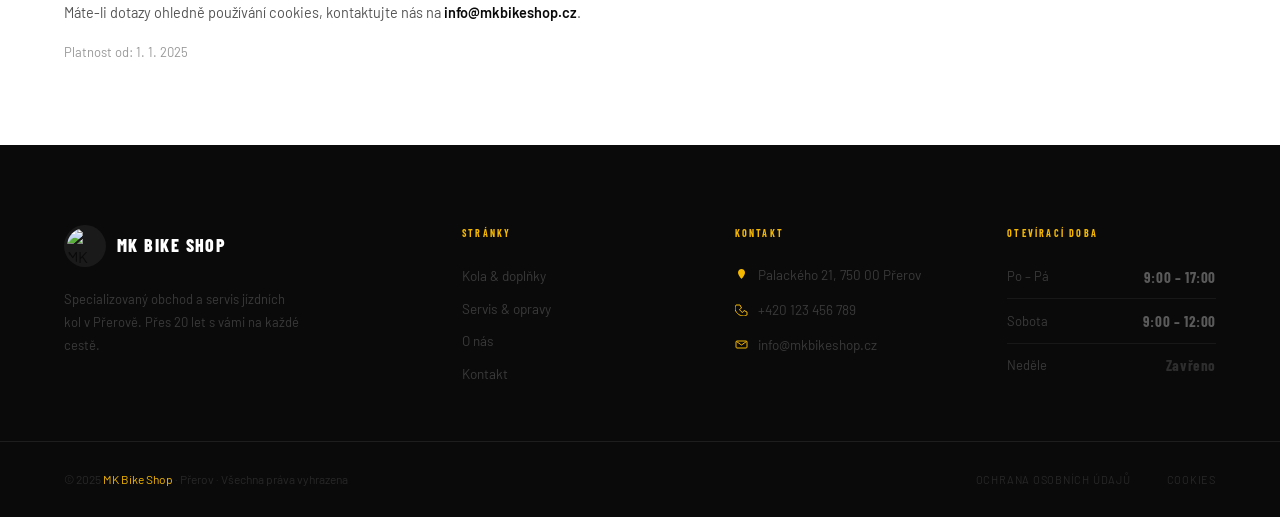
==== commit 2fafc709: "adresa" ====
--- a/cookies.html
+++ b/cookies.html
@@ -90,7 +90,7 @@
 <div class="topbar">
   <div class="topbar__item">
     <svg viewBox="0 0 13 13" fill="none"><path d="M6.5 1C4.57 1 3 2.57 3 4.5c0 2.72 3.5 6.5 3.5 6.5S10 7.22 10 4.5C10 2.57 8.43 1 6.5 1zm0 4.75a1.25 1.25 0 110-2.5 1.25 1.25 0 010 2.5z" fill="#0a0a0a"/></svg>
-    Škodova 1, Přerov
+    Palackého 21, Přerov
   </div>
   <div class="topbar__item">
     <svg viewBox="0 0 13 13" fill="none"><path d="M2 2h3l1.5 3-2 1.5a7.5 7.5 0 003 3L9 7.5l3 1.5v3s-2 1-3.5 1C4 13 0 9 0 5c0-1.5 1-3 1-3H2z" stroke="#0a0a0a" stroke-width="1" stroke-linejoin="round"/></svg>
@@ -209,7 +209,7 @@
       <div class="footer__col-title">Kontakt</div>
       <div class="footer__contact-item">
         <svg viewBox="0 0 13 13" fill="none"><path d="M6.5 1C4.57 1 3 2.57 3 4.5c0 2.72 3.5 6.5 3.5 6.5S10 7.22 10 4.5C10 2.57 8.43 1 6.5 1z" fill="#F5B800"/></svg>
-        <span>Škodova 1, 750 00 Přerov</span>
+        <span>Palackého 21, 750 00 Přerov</span>
       </div>
       <div class="footer__contact-item">
         <svg viewBox="0 0 13 13" fill="none"><path d="M2 2h3l1.5 3-2 1.5a7.5 7.5 0 003 3L9 7.5l3 1.5v3s-2 1-3.5 1C4 13 0 9 0 5c0-1.5 1-3 1-3H2z" stroke="#F5B800" stroke-width="1" stroke-linejoin="round"/></svg>
--- a/style.css
+++ b/style.css
@@ -216,7 +216,7 @@
   flex-direction: column;
   gap: .75rem;
 }
-.nav-mobile.open { display: flex; }
+.nav-mobile.open { display: flex; position: sticky; top: 66px; z-index: 99; }
 .nav-mobile .nav__link {
   font-size: 14px;
   padding: .65rem 0;
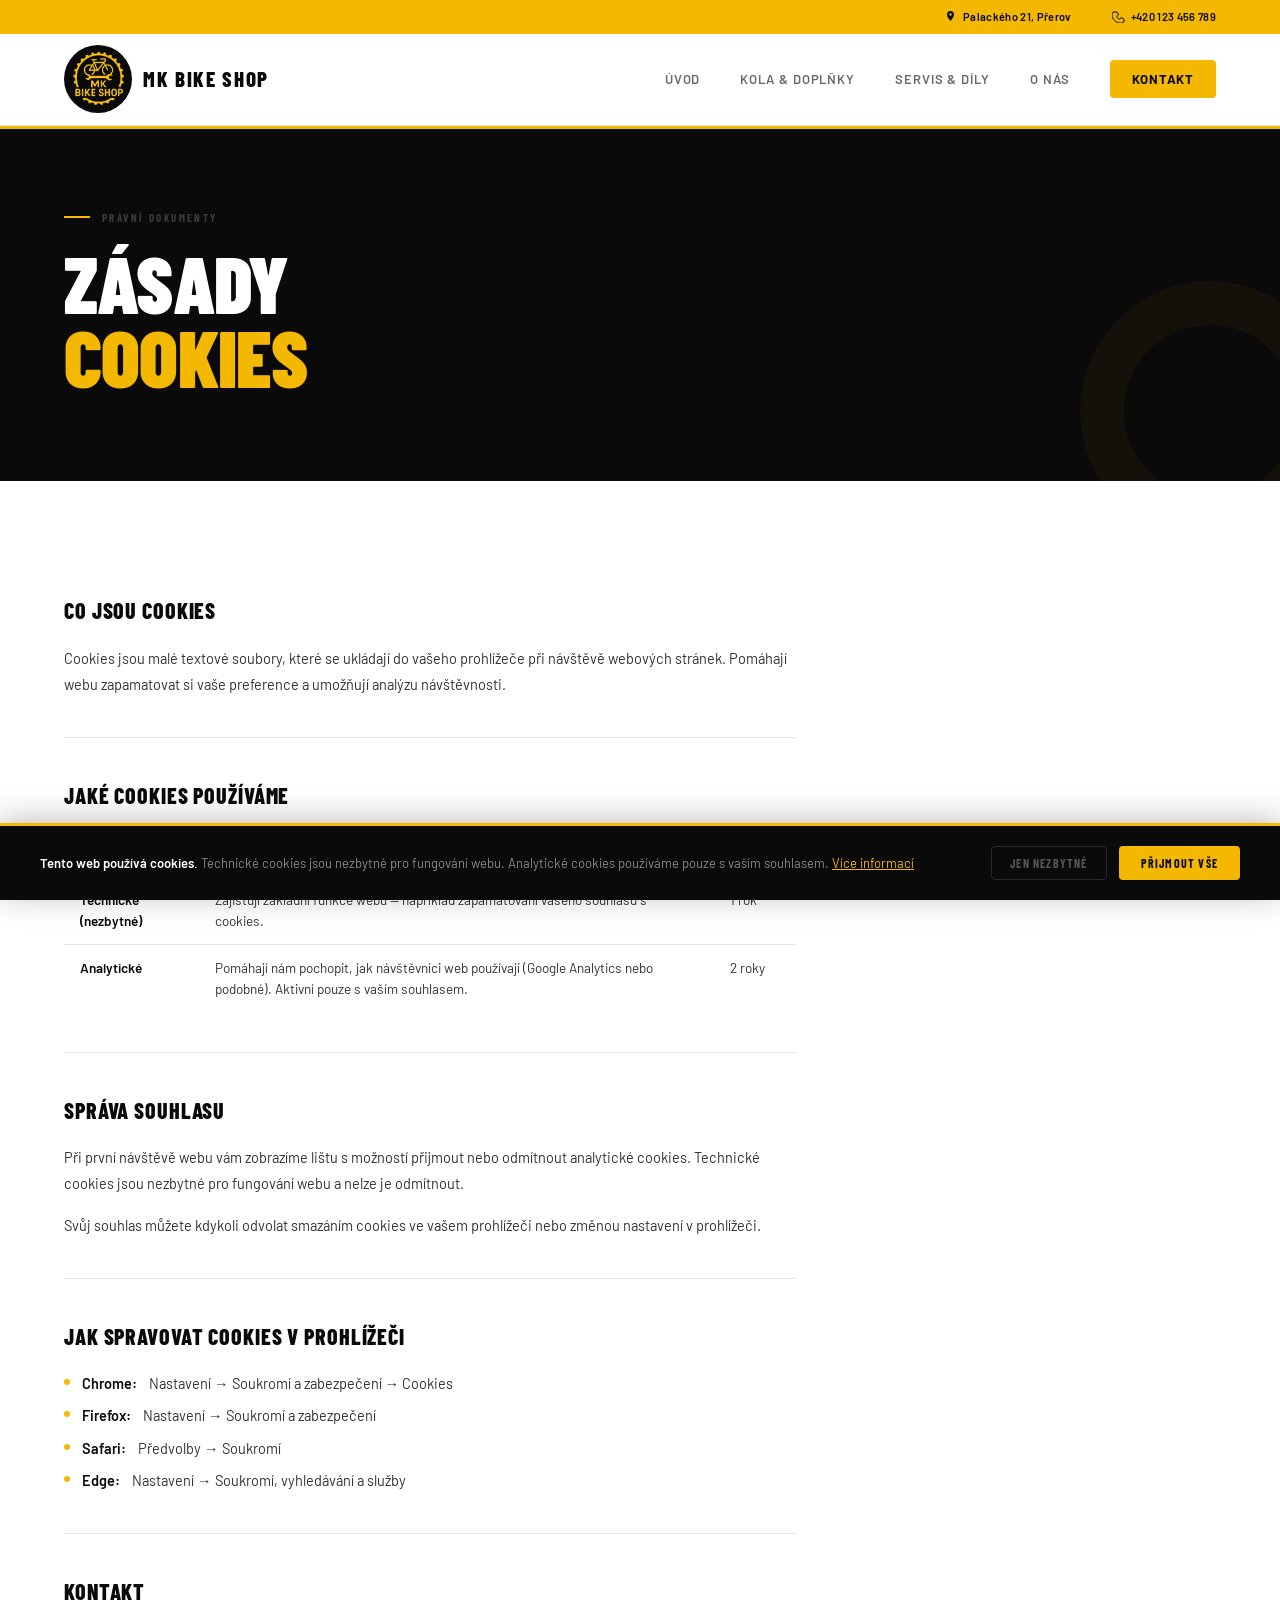
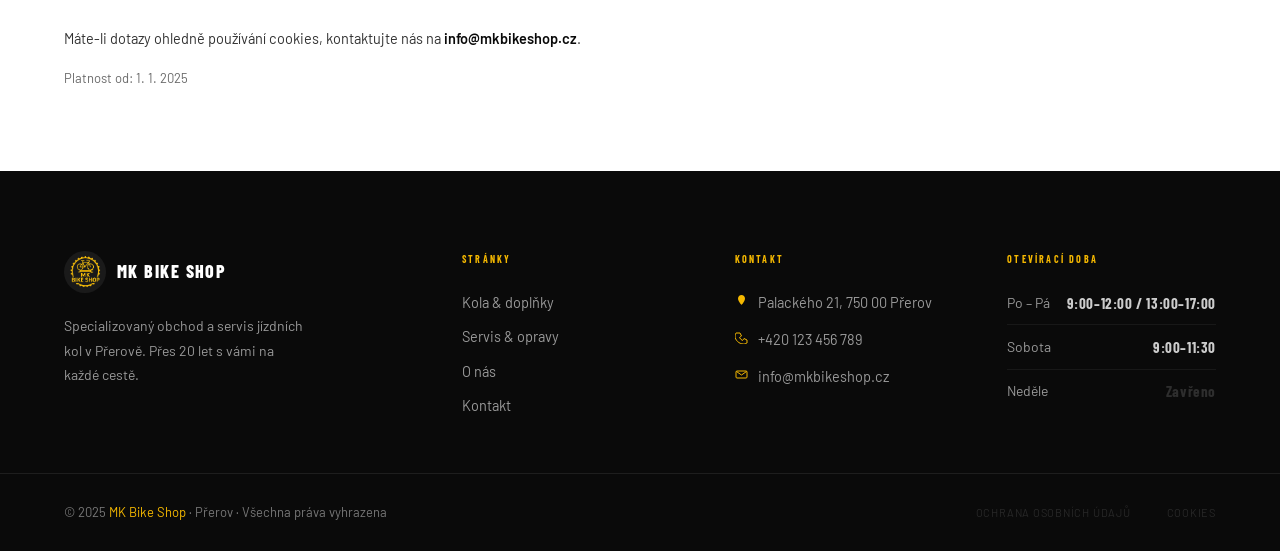
==== commit 16eae9d9: "komplet upravy" ====
--- a/cookies.html
+++ b/cookies.html
@@ -100,7 +100,7 @@
 
 <nav class="nav" id="mainNav">
   <a href="index.html" class="nav__logo">
-    <img src="MK_bike_shop_bez_pozadi.png" alt="MK Bike Shop logo">
+    <img src="img/MK bike shop bez pozadi.png" alt="MK Bike Shop logo">
     <span class="nav__logo-name">MK Bike Shop</span>
   </a>
   <div class="nav__links">
@@ -191,7 +191,7 @@
   <div class="footer__inner">
     <div>
       <div class="footer__logo">
-        <img src="MK_bike_shop_bez_pozadi.png" alt="MK Bike Shop">
+        <img src="img/MK bike shop bez pozadi.png" alt="MK Bike Shop">
         <span class="footer__logo-name">MK Bike Shop</span>
       </div>
       <p class="footer__tagline">Specializovaný obchod a servis jízdních kol v Přerově. Přes 20 let s vámi na každé cestě.</p>
@@ -222,8 +222,8 @@
     </div>
     <div>
       <div class="footer__col-title">Otevírací doba</div>
-      <div class="footer__hour-row"><span class="footer__hour-day">Po – Pá</span><span class="footer__hour-time">9:00 – 17:00</span></div>
-      <div class="footer__hour-row"><span class="footer__hour-day">Sobota</span><span class="footer__hour-time">9:00 – 12:00</span></div>
+      <div class="footer__hour-row"><span class="footer__hour-day">Po – Pá</span><span class="footer__hour-time">9:00–12:00 / 13:00–17:00</span></div>
+      <div class="footer__hour-row"><span class="footer__hour-day">Sobota</span><span class="footer__hour-time">9:00–11:30</span></div>
       <div class="footer__hour-row"><span class="footer__hour-day">Neděle</span><span class="footer__hour-time" style="color:#2e2e2e">Zavřeno</span></div>
     </div>
   </div>
--- a/style.css
+++ b/style.css
@@ -13,8 +13,8 @@
   --gray-light: #EFEDE9;
   --border:     #E8E5E0;
   --border-dark:#1E1E1E;
-  --muted:      #999;
-  --body:       #555;
+  --muted:      #6a6a6a;
+  --body:       #333;
 
   --fd: 'Barlow Condensed', sans-serif;
   --fb: 'Barlow', sans-serif;
@@ -72,7 +72,7 @@
 .t-title--light { color: var(--white); }
 .t-body {
   font-family: var(--fb);
-  font-size: 15px;
+  font-size: 16.5px;
   color: var(--body);
   line-height: 1.8;
   margin-bottom: 1.1rem;
@@ -130,7 +130,7 @@
   background: var(--white);
   border-bottom: 1px solid var(--border);
   padding: 0 var(--px);
-  height: 66px;
+  height: 92px;
   display: flex;
   align-items: center;
   justify-content: space-between;
@@ -147,8 +147,8 @@
   gap: 11px;
 }
 .nav__logo img {
-  width: 38px;
-  height: 38px;
+  width: 68px;
+  height: 68px;
   border-radius: 50%;
   background: var(--black);
   padding: 3px;
@@ -156,7 +156,7 @@
 }
 .nav__logo-name {
   font-family: var(--fd);
-  font-size: 18px;
+  font-size: 21px;
   font-weight: 800;
   color: var(--black);
   letter-spacing: .08em;
@@ -169,7 +169,7 @@
 }
 .nav__link {
   font-family: var(--fb);
-  font-size: 11.5px;
+  font-size: 13px;
   font-weight: 600;
   color: var(--muted);
   letter-spacing: .07em;
@@ -180,7 +180,7 @@
 .nav__link.active { color: var(--black); }
 .nav__cta {
   font-family: var(--fb);
-  font-size: 11.5px;
+  font-size: 13px;
   font-weight: 700;
   color: var(--black);
   background: var(--gold);
@@ -216,7 +216,7 @@
   flex-direction: column;
   gap: .75rem;
 }
-.nav-mobile.open { display: flex; position: sticky; top: 66px; z-index: 99; }
+.nav-mobile.open { display: flex; position: sticky; top: 92px; z-index: 99; }
 .nav-mobile .nav__link {
   font-size: 14px;
   padding: .65rem 0;
@@ -285,6 +285,7 @@
   display: flex;
   align-items: center;
   gap: 12px;
+  margin-top: 2rem;
   margin-bottom: 2rem;
 }
 .hero__eyebrow::before {
@@ -295,7 +296,7 @@
   background: currentColor;
   flex-shrink: 0;
 }
-.hero__eyebrow--light { color: #3a3a3a; }
+.hero__eyebrow--light { color: #aaa; }
 .hero__eyebrow--dark  { color: rgba(0,0,0,.38); }
 
 .hero__headline {
@@ -309,15 +310,17 @@
 .hero__headline .wh { color: var(--white); }
 .hero__headline .wg { color: var(--gold); }
 .hero__headline .wb { color: var(--black); }
+.hero__headline span:nth-of-type(3) { font-size: .72em; letter-spacing: 0; display: inline-block; margin-top: .15em; }
 
 .hero__sub {
   font-family: var(--fb);
   font-size: 14.5px;
   line-height: 1.7;
   margin-top: 2rem;
+  margin-bottom: 2rem;
   max-width: 380px;
 }
-.hero__sub--light { color: #666; }
+.hero__sub--light { color: #bbb; }
 .hero__sub--dark  { color: rgba(0,0,0,.52); }
 
 /* Address block in hero */
@@ -347,7 +350,7 @@
 .hero__addr-street,
 .hero__addr-city {
   font-family: var(--fd);
-  font-size: clamp(36px, 5vw, 52px);
+  font-size: clamp(42px, 5.5vw, 62px);
   font-weight: 900;
   line-height: .9;
   letter-spacing: -.02em;
@@ -357,7 +360,7 @@
 }
 .hero__addr-psc {
   font-family: var(--fb);
-  font-size: 14px;
+  font-size: 16px;
   font-weight: 600;
   color: rgba(0,0,0,.38);
   letter-spacing: .06em;
@@ -386,7 +389,7 @@
 }
 .hero__hour-val {
   font-family: var(--fd);
-  font-size: 16px;
+  font-size: 19px;
   font-weight: 800;
   color: var(--black);
   letter-spacing: .02em;
@@ -451,7 +454,7 @@
 }
 .services__desc {
   font-family: var(--fb);
-  font-size: 13px;
+  font-size: 14.5px;
   color: var(--muted);
   line-height: 1.6;
 }
@@ -495,7 +498,7 @@
   font-weight: 700;
   text-transform: uppercase;
   letter-spacing: .16em;
-  color: #3a3a3a;
+  color: #aaa;
   margin-top: -.4rem;
 }
 
@@ -527,8 +530,8 @@
 }
 .onas__value-text {
   font-family: var(--fb);
-  font-size: 13px;
-  color: #5a5a5a;
+  font-size: 14px;
+  color: #aaa;
   line-height: 1.6;
 }
 
@@ -648,8 +651,8 @@
 }
 .footer__tagline {
   font-family: var(--fb);
-  font-size: 13px;
-  color: #3a3a3a;
+  font-size: 14px;
+  color: #999;
   line-height: 1.75;
   max-width: 240px;
 }
@@ -666,8 +669,8 @@
 .footer__links { display: flex; flex-direction: column; gap: .7rem; }
 .footer__link {
   font-family: var(--fb);
-  font-size: 13.5px;
-  color: #3a3a3a;
+  font-size: 14.5px;
+  color: #999;
   transition: color .2s;
 }
 .footer__link:hover { color: var(--white); }
@@ -683,8 +686,8 @@
 .footer__contact-item span,
 .footer__contact-item a {
   font-family: var(--fb);
-  font-size: 13.5px;
-  color: #3a3a3a;
+  font-size: 14.5px;
+  color: #999;
   line-height: 1.55;
   transition: color .2s;
 }
@@ -699,12 +702,12 @@
   border-bottom: 1px solid #181818;
 }
 .footer__hour-row:last-child { border-bottom: none; margin-bottom: 0; padding-bottom: 0; }
-.footer__hour-day { font-family: var(--fb); font-size: 13px; color: #3a3a3a; }
+.footer__hour-day { font-family: var(--fb); font-size: 14px; color: #999; }
 .footer__hour-time {
   font-family: var(--fd);
   font-size: 15px;
   font-weight: 700;
-  color: #5a5a5a;
+  color: #ccc;
   letter-spacing: .04em;
 }
 
@@ -715,7 +718,7 @@
   justify-content: space-between;
   gap: 1rem;
 }
-.footer__copy { font-family: var(--fb); font-size: 12px; color: #282828; }
+.footer__copy { font-family: var(--fb); font-size: 13px; color: #777; }
 .footer__copy span { color: var(--gold); }
 .footer__bottom-links { display: flex; gap: 2.25rem; }
 .footer__bottom-link {
@@ -1229,7 +1232,7 @@
 }
 .nabidka__sub {
   font-family: var(--fb);
-  font-size: 14px;
+  font-size: 15.5px;
   color: var(--muted);
   line-height: 1.65;
   max-width: 520px;
@@ -1305,7 +1308,7 @@
 }
 .nabidka__kat-sub {
   font-family: var(--fb);
-  font-size: 11.5px;
+  font-size: 13.5px;
   color: var(--muted);
   margin-top: 2px;
 }
@@ -1550,27 +1553,20 @@
 }
 
 .kontakt-cta-bar {
-  background: var(--black);
-  padding: 2.25rem var(--px);
-  display: flex;
-  align-items: center;
-  justify-content: space-between;
-  gap: 2rem;
-  flex-wrap: wrap;
+  background: var(--gold);
+  padding: 3rem var(--px);
+  display: flex;
+  align-items: center;
+  justify-content: center;
+  text-align: center;
 }
 .kontakt-cta-bar__title {
   font-family: var(--fd);
-  font-size: 22px;
+  font-size: 42px;
   font-weight: 900;
   text-transform: uppercase;
-  color: var(--white);
+  color: var(--black);
   letter-spacing: -.01em;
-}
-.kontakt-cta-bar__sub {
-  font-family: var(--fb);
-  font-size: 12px;
-  color: #444;
-  margin-top: .35rem;
 }
 
 @media (max-width: 900px) {
@@ -1708,27 +1704,20 @@
 }
 
 .kontakt-cta-bar {
-  background: var(--black);
-  padding: 2.25rem var(--px);
-  display: flex;
-  align-items: center;
-  justify-content: space-between;
-  gap: 2rem;
-  flex-wrap: wrap;
+  background: var(--gold);
+  padding: 3rem var(--px);
+  display: flex;
+  align-items: center;
+  justify-content: center;
+  text-align: center;
 }
 .kontakt-cta-bar__title {
   font-family: var(--fd);
-  font-size: 22px;
+  font-size: 42px;
   font-weight: 900;
   text-transform: uppercase;
-  color: var(--white);
+  color: var(--black);
   letter-spacing: -.01em;
-}
-.kontakt-cta-bar__sub {
-  font-family: var(--fb);
-  font-size: 12px;
-  color: #444;
-  margin-top: .35rem;
 }
 
 /* ── BANNER (zakomentovaný — odkomentuj když chceš použít) ── */
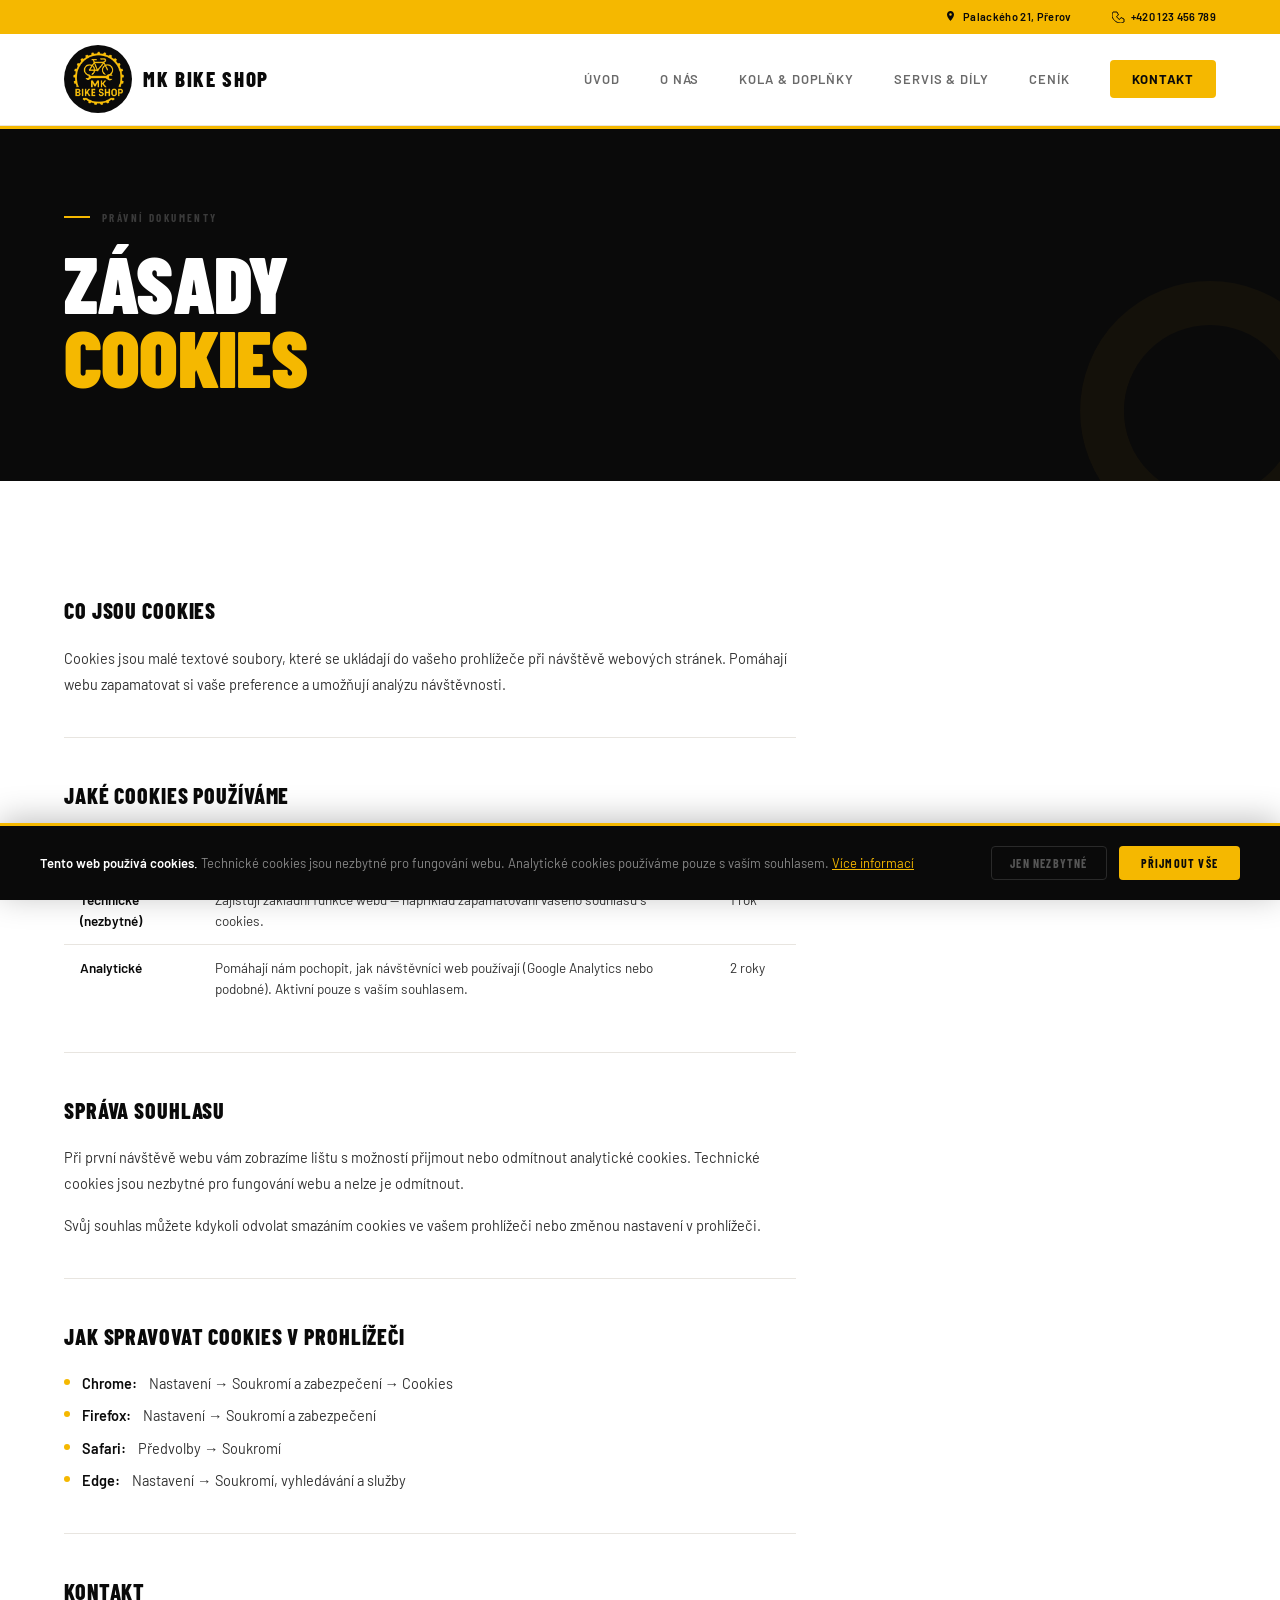
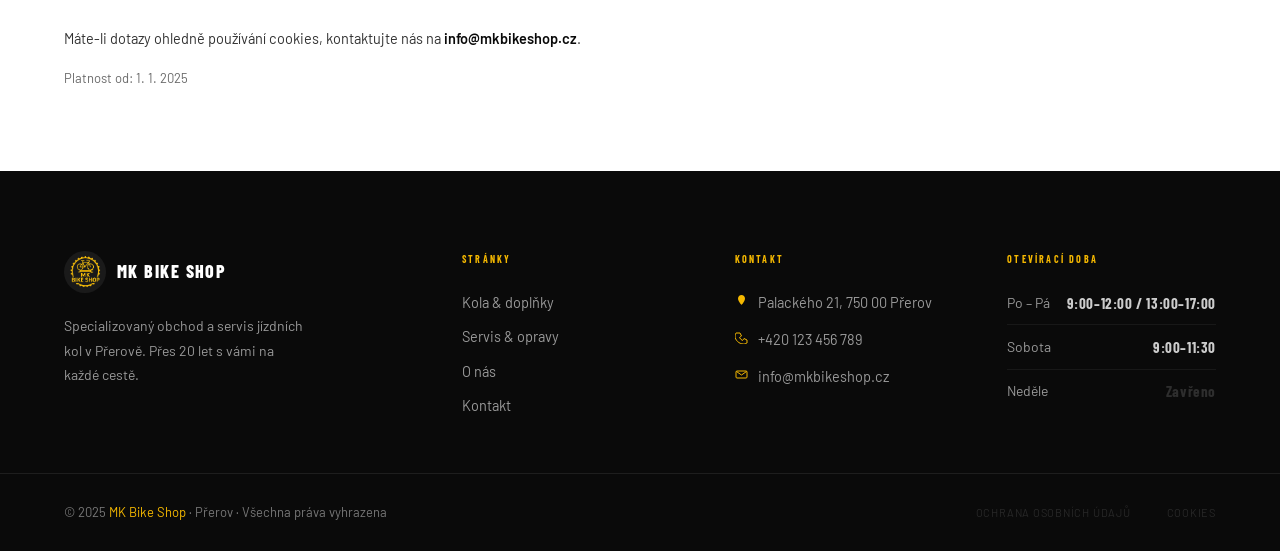
==== commit 01dfcd7e: "komplet 2" ====
--- a/cookies.html
+++ b/cookies.html
@@ -105,18 +105,20 @@
   </a>
   <div class="nav__links">
     <a href="index.html" class="nav__link">Úvod</a>
+    <a href="index.html#onas" class="nav__link">O nás</a>
     <a href="kola.html" class="nav__link">Kola & doplňky</a>
     <a href="servis.html" class="nav__link">Servis & díly</a>
-    <a href="index.html#onas" class="nav__link">O nás</a>
+    <a href="servis.html#cenik" class="nav__link">Ceník</a>
     <a href="kontakt.html" class="nav__cta">Kontakt</a>
   </div>
   <div class="nav__toggle" onclick="toggleNav()"><span></span><span></span><span></span></div>
 </nav>
 <div class="nav-mobile" id="navMobile">
   <a href="index.html" class="nav__link" onclick="toggleNav()">Úvod</a>
+  <a href="index.html#onas" class="nav__link" onclick="toggleNav()">O nás</a>
   <a href="kola.html" class="nav__link" onclick="toggleNav()">Kola & doplňky</a>
   <a href="servis.html" class="nav__link" onclick="toggleNav()">Servis & díly</a>
-  <a href="index.html#onas" class="nav__link" onclick="toggleNav()">O nás</a>
+  <a href="servis.html#cenik" class="nav__link" onclick="toggleNav()">Ceník</a>
   <a href="kontakt.html" class="nav__cta" onclick="toggleNav()">Kontakt</a>
 </div>
 
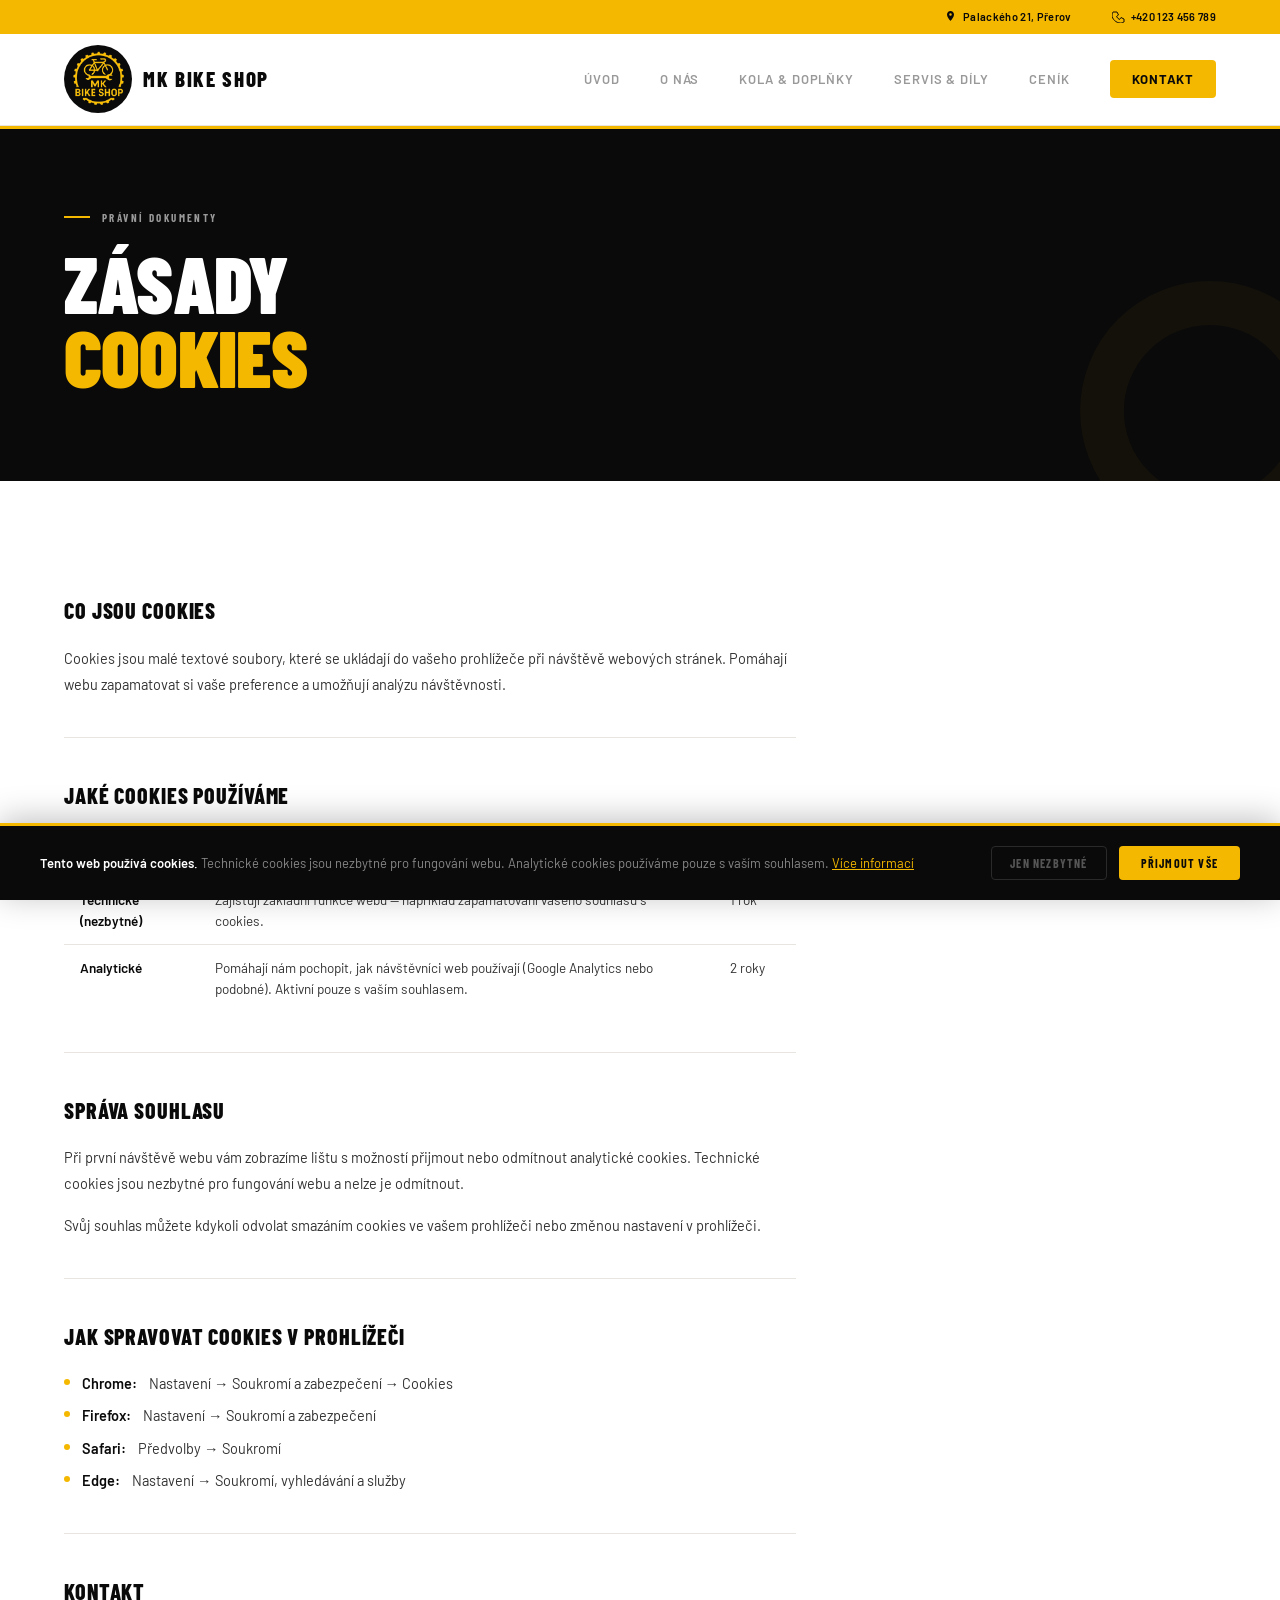
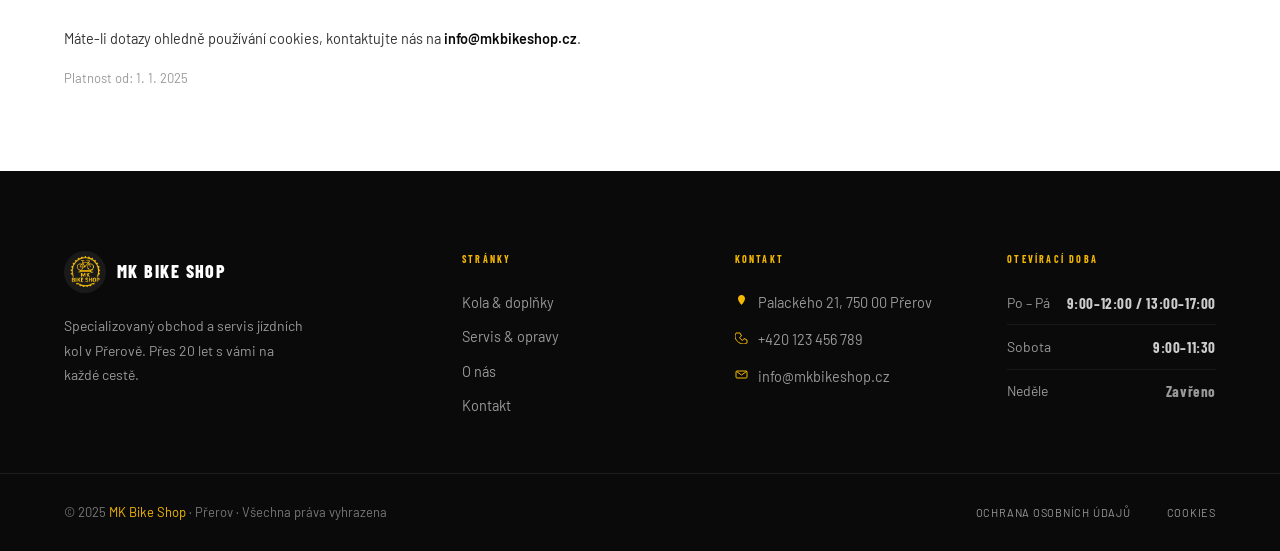
==== commit 1af43a0a: "texty barvy" ====
--- a/cookies.html
+++ b/cookies.html
@@ -226,7 +226,7 @@
       <div class="footer__col-title">Otevírací doba</div>
       <div class="footer__hour-row"><span class="footer__hour-day">Po – Pá</span><span class="footer__hour-time">9:00–12:00 / 13:00–17:00</span></div>
       <div class="footer__hour-row"><span class="footer__hour-day">Sobota</span><span class="footer__hour-time">9:00–11:30</span></div>
-      <div class="footer__hour-row"><span class="footer__hour-day">Neděle</span><span class="footer__hour-time" style="color:#2e2e2e">Zavřeno</span></div>
+      <div class="footer__hour-row"><span class="footer__hour-day">Neděle</span><span class="footer__hour-time" style="color:#999999">Zavřeno</span></div>
     </div>
   </div>
   <div class="footer__bottom">
--- a/style.css
+++ b/style.css
@@ -13,7 +13,7 @@
   --gray-light: #EFEDE9;
   --border:     #E8E5E0;
   --border-dark:#1E1E1E;
-  --muted:      #6a6a6a;
+  --muted:      #999999;
   --body:       #333;
 
   --fd: 'Barlow Condensed', sans-serif;
@@ -296,7 +296,7 @@
   background: currentColor;
   flex-shrink: 0;
 }
-.hero__eyebrow--light { color: #aaa; }
+.hero__eyebrow--light { color: #999999; }
 .hero__eyebrow--dark  { color: rgba(0,0,0,.38); }
 
 .hero__headline {
@@ -320,7 +320,7 @@
   margin-bottom: 2rem;
   max-width: 380px;
 }
-.hero__sub--light { color: #bbb; }
+.hero__sub--light { color: #999999; }
 .hero__sub--dark  { color: rgba(0,0,0,.52); }
 
 /* Address block in hero */
@@ -498,7 +498,7 @@
   font-weight: 700;
   text-transform: uppercase;
   letter-spacing: .16em;
-  color: #aaa;
+  color: #999999;
   margin-top: -.4rem;
 }
 
@@ -531,7 +531,7 @@
 .onas__value-text {
   font-family: var(--fb);
   font-size: 14px;
-  color: #aaa;
+  color: #999999;
   line-height: 1.6;
 }
 
@@ -724,7 +724,7 @@
 .footer__bottom-link {
   font-family: var(--fb);
   font-size: 11px;
-  color: #282828;
+  color: #999999;
   letter-spacing: .07em;
   text-transform: uppercase;
   transition: color .2s;
@@ -755,7 +755,7 @@
   font-weight: 700;
   letter-spacing: .22em;
   text-transform: uppercase;
-  color: #3a3a3a;
+  color: #999999;
   display: flex;
   align-items: center;
   gap: 12px;
@@ -782,8 +782,8 @@
 .page-hero__title .accent { color: var(--gold); }
 .page-hero__sub {
   font-family: var(--fb);
-  font-size: 15px;
-  color: #666;
+  font-size: 16px;
+  color: #999999;
   line-height: 1.7;
   max-width: 560px;
 }
@@ -1015,8 +1015,8 @@
 .info-box__title span { color: var(--gold); }
 .info-box__note {
   font-family: var(--fb);
-  font-size: 13.5px;
-  color: #555;
+  font-size: 15px;
+  color: #999999;
   line-height: 1.65;
   margin-top: .5rem;
 }
@@ -1026,12 +1026,12 @@
   display: flex;
   justify-content: space-between;
   align-items: center;
-  font-size: 14px;
+  font-size: 15px;
   padding-bottom: .75rem;
   border-bottom: 1px solid var(--border-dark);
 }
 .info-hour-row:last-child { border-bottom: none; padding-bottom: 0; }
-.info-hour-day { font-family: var(--fb); color: #666; }
+.info-hour-day { font-family: var(--fb); color: #999999; }
 .info-hour-time {
   font-family: var(--fd);
   font-size: 17px;
@@ -1039,7 +1039,7 @@
   color: var(--white);
   letter-spacing: .04em;
 }
-.info-hour-time--closed { color: #444; }
+.info-hour-time--closed { color: #777; }
 
 .info-addr {
   display: flex;
@@ -1051,8 +1051,8 @@
 .info-addr svg { width: 17px; height: 17px; flex-shrink: 0; margin-top: 2px; }
 .info-addr-text {
   font-family: var(--fb);
-  font-size: 13.5px;
-  color: #777;
+  font-size: 15px;
+  color: #999999;
   line-height: 1.6;
 }
 .info-addr-text strong {
@@ -1127,7 +1127,7 @@
   font-family: var(--fd);
   font-size: 32px;
   font-weight: 900;
-  color: #222;
+  color: #999999;
   line-height: 1;
   flex-shrink: 0;
 }
@@ -1143,7 +1143,7 @@
 .prestavby-step__desc {
   font-family: var(--fb);
   font-size: 13px;
-  color: #666;
+  color: #999999;
   line-height: 1.6;
 }
 
@@ -1177,7 +1177,7 @@
 .showcase__sub {
   font-family: var(--fb);
   font-size: 12px;
-  color: #555;
+  color: #999999;
   margin-top: 3px;
 }
 .showcase__tag {
@@ -1216,11 +1216,11 @@
 .cta-banner--dark .cta-banner__title { color: var(--white); }
 .cta-banner__sub {
   font-family: var(--fb);
-  font-size: 13.5px;
+  font-size: 15px;
   margin-top: .5rem;
 }
 .cta-banner--gold .cta-banner__sub { color: rgba(0,0,0,.5); }
-.cta-banner--dark .cta-banner__sub { color: #666; }
+.cta-banner--dark .cta-banner__sub { color: #999999; }
 
 /* ── NABÍDKA (úvodní stránka) ── */
 .nabidka {
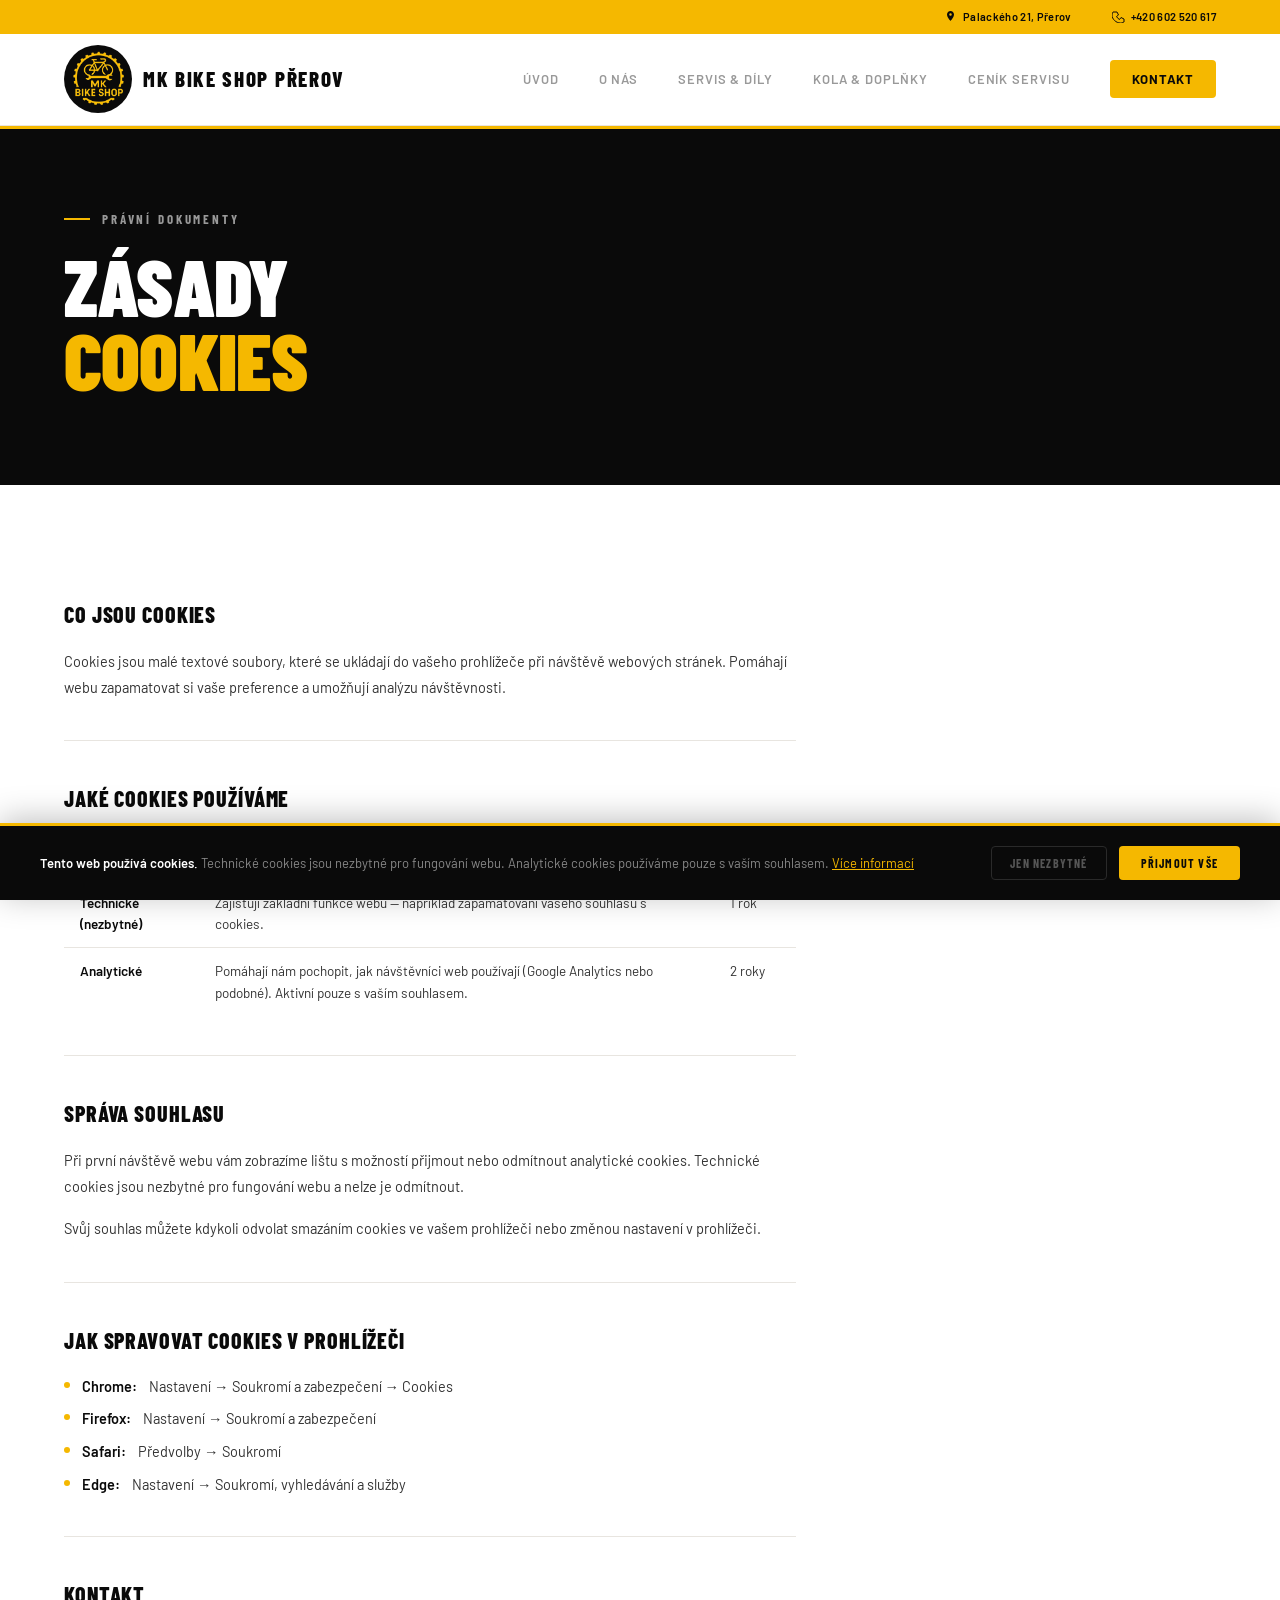
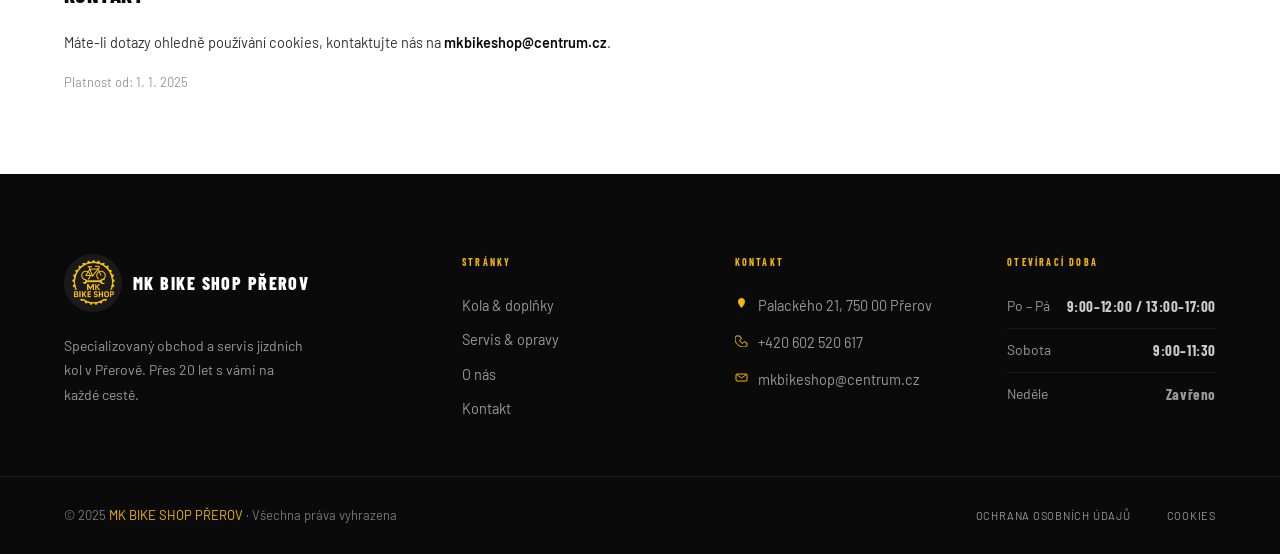
==== commit 416d7099: "texty1" ====
--- a/cookies.html
+++ b/cookies.html
@@ -1,249 +1,351 @@
-<!DOCTYPE html>
+﻿<!doctype html>
 <html lang="cs">
-<head>
-<meta charset="UTF-8">
-<meta name="viewport" content="width=device-width, initial-scale=1.0">
-<meta name="description" content="Zásady používání cookies – MK Bike Shop Přerov.">
-<title>Cookies – MK Bike Shop Přerov</title>
-<link rel="preconnect" href="https://fonts.googleapis.com">
-<link href="https://fonts.googleapis.com/css2?family=Barlow+Condensed:wght@400;600;700;800;900&family=Barlow:wght@400;500;600&display=swap" rel="stylesheet">
-<link rel="stylesheet" href="style.css">
-<style>
-.legal-page {
-  padding: var(--space-xl) var(--px);
-  max-width: 860px;
-}
-.legal-page h2 {
-  font-family: var(--fd);
-  font-size: 22px;
-  font-weight: 800;
-  text-transform: uppercase;
-  letter-spacing: .04em;
-  color: var(--black);
-  margin: 2.5rem 0 1rem;
-  padding-top: 2.5rem;
-  border-top: 1px solid var(--border);
-}
-.legal-page h2:first-of-type { margin-top: 2rem; padding-top: 0; border-top: none; }
-.legal-page p {
-  font-family: var(--fb);
-  font-size: 14.5px;
-  color: var(--body);
-  line-height: 1.8;
-  margin-bottom: 1rem;
-}
-.legal-page p:last-child { margin-bottom: 0; }
-.legal-page strong { color: var(--black); font-weight: 600; }
-.legal-page ul {
-  list-style: none;
-  margin: .75rem 0 1rem;
-  display: flex;
-  flex-direction: column;
-  gap: .5rem;
-}
-.legal-page ul li {
-  font-family: var(--fb);
-  font-size: 14.5px;
-  color: var(--body);
-  line-height: 1.7;
-  display: flex;
-  align-items: flex-start;
-  gap: .75rem;
-}
-.legal-page ul li::before {
-  content: '';
-  display: block;
-  width: 6px;
-  height: 6px;
-  border-radius: 50%;
-  background: var(--gold);
-  flex-shrink: 0;
-  margin-top: 8px;
-}
-.cookie-table {
-  width: 100%;
-  border-collapse: collapse;
-  margin: 1rem 0 1.5rem;
-  font-family: var(--fb);
-  font-size: 13.5px;
-}
-.cookie-table th {
-  text-align: left;
-  font-weight: 700;
-  color: var(--black);
-  padding: .75rem 1rem;
-  background: var(--gray-bg);
-  border-bottom: 2px solid var(--border);
-}
-.cookie-table td {
-  padding: .75rem 1rem;
-  color: var(--body);
-  border-bottom: 1px solid var(--border);
-  vertical-align: top;
-  line-height: 1.6;
-}
-.cookie-table tr:last-child td { border-bottom: none; }
-</style>
-</head>
-<body>
-
-<div class="topbar">
-  <div class="topbar__item">
-    <svg viewBox="0 0 13 13" fill="none"><path d="M6.5 1C4.57 1 3 2.57 3 4.5c0 2.72 3.5 6.5 3.5 6.5S10 7.22 10 4.5C10 2.57 8.43 1 6.5 1zm0 4.75a1.25 1.25 0 110-2.5 1.25 1.25 0 010 2.5z" fill="#0a0a0a"/></svg>
-    Palackého 21, Přerov
-  </div>
-  <div class="topbar__item">
-    <svg viewBox="0 0 13 13" fill="none"><path d="M2 2h3l1.5 3-2 1.5a7.5 7.5 0 003 3L9 7.5l3 1.5v3s-2 1-3.5 1C4 13 0 9 0 5c0-1.5 1-3 1-3H2z" stroke="#0a0a0a" stroke-width="1" stroke-linejoin="round"/></svg>
-    +420 123 456 789
-  </div>
-</div>
-
-<nav class="nav" id="mainNav">
-  <a href="index.html" class="nav__logo">
-    <img src="img/MK bike shop bez pozadi.png" alt="MK Bike Shop logo">
-    <span class="nav__logo-name">MK Bike Shop</span>
-  </a>
-  <div class="nav__links">
-    <a href="index.html" class="nav__link">Úvod</a>
-    <a href="index.html#onas" class="nav__link">O nás</a>
-    <a href="kola.html" class="nav__link">Kola & doplňky</a>
-    <a href="servis.html" class="nav__link">Servis & díly</a>
-    <a href="servis.html#cenik" class="nav__link">Ceník</a>
-    <a href="kontakt.html" class="nav__cta">Kontakt</a>
-  </div>
-  <div class="nav__toggle" onclick="toggleNav()"><span></span><span></span><span></span></div>
-</nav>
-<div class="nav-mobile" id="navMobile">
-  <a href="index.html" class="nav__link" onclick="toggleNav()">Úvod</a>
-  <a href="index.html#onas" class="nav__link" onclick="toggleNav()">O nás</a>
-  <a href="kola.html" class="nav__link" onclick="toggleNav()">Kola & doplňky</a>
-  <a href="servis.html" class="nav__link" onclick="toggleNav()">Servis & díly</a>
-  <a href="servis.html#cenik" class="nav__link" onclick="toggleNav()">Ceník</a>
-  <a href="kontakt.html" class="nav__cta" onclick="toggleNav()">Kontakt</a>
-</div>
-
-<div class="gold-bar"></div>
-
-<div class="page-hero">
-  <div class="page-hero__eyebrow">Právní dokumenty</div>
-  <h1 class="page-hero__title">Zásady<br><span class="accent">cookies</span></h1>
-</div>
-
-<div class="legal-page">
-
-  <h2>Co jsou cookies</h2>
-  <p>
-    Cookies jsou malé textové soubory, které se ukládají do vašeho prohlížeče
-    při návštěvě webových stránek. Pomáhají webu zapamatovat si vaše preference
-    a umožňují analýzu návštěvnosti.
-  </p>
-
-  <h2>Jaké cookies používáme</h2>
-  <table class="cookie-table">
-    <thead>
-      <tr>
-        <th>Typ</th>
-        <th>Účel</th>
-        <th>Platnost</th>
-      </tr>
-    </thead>
-    <tbody>
-      <tr>
-        <td><strong>Technické (nezbytné)</strong></td>
-        <td>Zajišťují základní funkce webu — například zapamatování vašeho souhlasu s cookies.</td>
-        <td>1 rok</td>
-      </tr>
-      <tr>
-        <td><strong>Analytické</strong></td>
-        <td>Pomáhají nám pochopit, jak návštěvníci web používají (Google Analytics nebo podobné). Aktivní pouze s vaším souhlasem.</td>
-        <td>2 roky</td>
-      </tr>
-    </tbody>
-  </table>
-
-  <h2>Správa souhlasu</h2>
-  <p>
-    Při první návštěvě webu vám zobrazíme lištu s možností přijmout nebo odmítnout
-    analytické cookies. Technické cookies jsou nezbytné pro fungování webu a nelze
-    je odmítnout.
-  </p>
-  <p>
-    Svůj souhlas můžete kdykoli odvolat smazáním cookies ve vašem prohlížeči nebo
-    změnou nastavení v prohlížeči.
-  </p>
-
-  <h2>Jak spravovat cookies v prohlížeči</h2>
-  <ul>
-    <li><strong>Chrome:</strong> Nastavení → Soukromí a zabezpečení → Cookies</li>
-    <li><strong>Firefox:</strong> Nastavení → Soukromí a zabezpečení</li>
-    <li><strong>Safari:</strong> Předvolby → Soukromí</li>
-    <li><strong>Edge:</strong> Nastavení → Soukromí, vyhledávání a služby</li>
-  </ul>
-
-  <h2>Kontakt</h2>
-  <p>
-    Máte-li dotazy ohledně používání cookies, kontaktujte nás na
-    <strong>info@mkbikeshop.cz</strong>.
-  </p>
-  <p style="color:var(--muted);font-size:13px">Platnost od: 1. 1. 2025</p>
-
-</div>
-
-<footer class="footer">
-  <div class="footer__inner">
-    <div>
-      <div class="footer__logo">
-        <img src="img/MK bike shop bez pozadi.png" alt="MK Bike Shop">
-        <span class="footer__logo-name">MK Bike Shop</span>
-      </div>
-      <p class="footer__tagline">Specializovaný obchod a servis jízdních kol v Přerově. Přes 20 let s vámi na každé cestě.</p>
+  <head>
+    <meta charset="UTF-8" />
+    <meta name="viewport" content="width=device-width, initial-scale=1.0" />
+    <meta
+      name="description"
+      content="Zásady používání cookies – MK BIKE SHOP PŘEROV."
+    />
+    <title>Cookies – MK BIKE SHOP PŘEROV</title>
+    <link rel="preconnect" href="https://fonts.googleapis.com" />
+    <link
+      href="https://fonts.googleapis.com/css2?family=Barlow+Condensed:wght@400;600;700;800;900&family=Barlow:wght@400;500;600&display=swap"
+      rel="stylesheet"
+    />
+    <link rel="stylesheet" href="style.css" />
+    <style>
+      .legal-page {
+        padding: var(--space-xl) var(--px);
+        max-width: 860px;
+      }
+      .legal-page h2 {
+        font-family: var(--fd);
+        font-size: 22px;
+        font-weight: 800;
+        text-transform: uppercase;
+        letter-spacing: 0.04em;
+        color: var(--black);
+        margin: 2.5rem 0 1rem;
+        padding-top: 2.5rem;
+        border-top: 1px solid var(--border);
+      }
+      .legal-page h2:first-of-type {
+        margin-top: 2rem;
+        padding-top: 0;
+        border-top: none;
+      }
+      .legal-page p {
+        font-family: var(--fb);
+        font-size: 14.5px;
+        color: var(--body);
+        line-height: 1.8;
+        margin-bottom: 1rem;
+      }
+      .legal-page p:last-child {
+        margin-bottom: 0;
+      }
+      .legal-page strong {
+        color: var(--black);
+        font-weight: 600;
+      }
+      .legal-page ul {
+        list-style: none;
+        margin: 0.75rem 0 1rem;
+        display: flex;
+        flex-direction: column;
+        gap: 0.5rem;
+      }
+      .legal-page ul li {
+        font-family: var(--fb);
+        font-size: 14.5px;
+        color: var(--body);
+        line-height: 1.7;
+        display: flex;
+        align-items: flex-start;
+        gap: 0.75rem;
+      }
+      .legal-page ul li::before {
+        content: "";
+        display: block;
+        width: 6px;
+        height: 6px;
+        border-radius: 50%;
+        background: var(--gold);
+        flex-shrink: 0;
+        margin-top: 8px;
+      }
+      .cookie-table {
+        width: 100%;
+        border-collapse: collapse;
+        margin: 1rem 0 1.5rem;
+        font-family: var(--fb);
+        font-size: 13.5px;
+      }
+      .cookie-table th {
+        text-align: left;
+        font-weight: 700;
+        color: var(--black);
+        padding: 0.75rem 1rem;
+        background: var(--gray-bg);
+        border-bottom: 2px solid var(--border);
+      }
+      .cookie-table td {
+        padding: 0.75rem 1rem;
+        color: var(--body);
+        border-bottom: 1px solid var(--border);
+        vertical-align: top;
+        line-height: 1.6;
+      }
+      .cookie-table tr:last-child td {
+        border-bottom: none;
+      }
+    </style>
+  </head>
+  <body>
+    <div class="topbar">
+      <div class="topbar__item">
+        <svg viewBox="0 0 13 13" fill="none">
+          <path
+            d="M6.5 1C4.57 1 3 2.57 3 4.5c0 2.72 3.5 6.5 3.5 6.5S10 7.22 10 4.5C10 2.57 8.43 1 6.5 1zm0 4.75a1.25 1.25 0 110-2.5 1.25 1.25 0 010 2.5z"
+            fill="#0a0a0a"
+          />
+        </svg>
+        Palackého 21, Přerov
+      </div>
+      <div class="topbar__item">
+        <svg viewBox="0 0 13 13" fill="none">
+          <path
+            d="M2 2h3l1.5 3-2 1.5a7.5 7.5 0 003 3L9 7.5l3 1.5v3s-2 1-3.5 1C4 13 0 9 0 5c0-1.5 1-3 1-3H2z"
+            stroke="#0a0a0a"
+            stroke-width="1"
+            stroke-linejoin="round"
+          />
+        </svg>
+        +420 602 520 617
+      </div>
     </div>
-    <div>
-      <div class="footer__col-title">Stránky</div>
-      <div class="footer__links">
-        <a href="kola.html" class="footer__link">Kola & doplňky</a>
-        <a href="servis.html" class="footer__link">Servis & opravy</a>
-        <a href="index.html#onas" class="footer__link">O nás</a>
-        <a href="kontakt.html" class="footer__link">Kontakt</a>
-      </div>
+
+    <nav class="nav" id="mainNav">
+      <a href="index.html" class="nav__logo">
+        <img
+          src="img/MK bike shop bez pozadi.png"
+          alt="MK BIKE SHOP PŘEROV logo"
+        />
+        <span class="nav__logo-name">MK BIKE SHOP PŘEROV</span>
+      </a>
+      <div class="nav__links">
+        <a href="index.html" class="nav__link">Úvod</a>
+        <a href="index.html#onas" class="nav__link">O nás</a>
+        <a href="servis.html" class="nav__link">Servis & díly</a>
+        <a href="kola.html" class="nav__link">Kola & doplňky</a>
+        <a href="servis.html#cenik" class="nav__link">Ceník servisu</a>
+        <a href="kontakt.html" class="nav__cta">Kontakt</a>
+      </div>
+      <div class="nav__toggle" onclick="toggleNav()">
+        <span></span><span></span><span></span>
+      </div>
+    </nav>
+    <div class="nav-mobile" id="navMobile">
+      <a href="index.html" class="nav__link" onclick="toggleNav()">Úvod</a>
+      <a href="index.html#onas" class="nav__link" onclick="toggleNav()"
+        >O nás</a
+      >
+      <a href="servis.html" class="nav__link" onclick="toggleNav()"
+        >Servis & díly</a
+      >
+      <a href="kola.html" class="nav__link" onclick="toggleNav()"
+        >Kola & doplňky</a
+      >
+      <a href="servis.html#cenik" class="nav__link" onclick="toggleNav()"
+        >Ceník servisu</a
+      >
+      <a href="kontakt.html" class="nav__cta" onclick="toggleNav()">Kontakt</a>
     </div>
-    <div>
-      <div class="footer__col-title">Kontakt</div>
-      <div class="footer__contact-item">
-        <svg viewBox="0 0 13 13" fill="none"><path d="M6.5 1C4.57 1 3 2.57 3 4.5c0 2.72 3.5 6.5 3.5 6.5S10 7.22 10 4.5C10 2.57 8.43 1 6.5 1z" fill="#F5B800"/></svg>
-        <span>Palackého 21, 750 00 Přerov</span>
-      </div>
-      <div class="footer__contact-item">
-        <svg viewBox="0 0 13 13" fill="none"><path d="M2 2h3l1.5 3-2 1.5a7.5 7.5 0 003 3L9 7.5l3 1.5v3s-2 1-3.5 1C4 13 0 9 0 5c0-1.5 1-3 1-3H2z" stroke="#F5B800" stroke-width="1" stroke-linejoin="round"/></svg>
-        <a href="tel:+420123456789">+420 123 456 789</a>
-      </div>
-      <div class="footer__contact-item">
-        <svg viewBox="0 0 13 13" fill="none"><path d="M2 3h9a1 1 0 011 1v5a1 1 0 01-1 1H2a1 1 0 01-1-1V4a1 1 0 011-1z" stroke="#F5B800" stroke-width="1"/><path d="M1.5 3.5l5 3.5 5-3.5" stroke="#F5B800" stroke-width="1"/></svg>
-        <a href="mailto:info@mkbikeshop.cz">info@mkbikeshop.cz</a>
-      </div>
+
+    <div class="gold-bar"></div>
+
+    <div class="page-hero">
+      <div class="page-hero__eyebrow">Právní dokumenty</div>
+      <h1 class="page-hero__title">
+        Zásady<br /><span class="accent">cookies</span>
+      </h1>
     </div>
-    <div>
-      <div class="footer__col-title">Otevírací doba</div>
-      <div class="footer__hour-row"><span class="footer__hour-day">Po – Pá</span><span class="footer__hour-time">9:00–12:00 / 13:00–17:00</span></div>
-      <div class="footer__hour-row"><span class="footer__hour-day">Sobota</span><span class="footer__hour-time">9:00–11:30</span></div>
-      <div class="footer__hour-row"><span class="footer__hour-day">Neděle</span><span class="footer__hour-time" style="color:#999999">Zavřeno</span></div>
+
+    <div class="legal-page">
+      <h2>Co jsou cookies</h2>
+      <p>
+        Cookies jsou malé textové soubory, které se ukládají do vašeho
+        prohlížeče při návštěvě webových stránek. Pomáhají webu zapamatovat si
+        vaše preference a umožňují analýzu návštěvnosti.
+      </p>
+
+      <h2>Jaké cookies používáme</h2>
+      <table class="cookie-table">
+        <thead>
+          <tr>
+            <th>Typ</th>
+            <th>Účel</th>
+            <th>Platnost</th>
+          </tr>
+        </thead>
+        <tbody>
+          <tr>
+            <td><strong>Technické (nezbytné)</strong></td>
+            <td>
+              Zajišťují základní funkce webu — například zapamatování vašeho
+              souhlasu s cookies.
+            </td>
+            <td>1 rok</td>
+          </tr>
+          <tr>
+            <td><strong>Analytické</strong></td>
+            <td>
+              Pomáhají nám pochopit, jak návštěvníci web používají (Google
+              Analytics nebo podobné). Aktivní pouze s vaším souhlasem.
+            </td>
+            <td>2 roky</td>
+          </tr>
+        </tbody>
+      </table>
+
+      <h2>Správa souhlasu</h2>
+      <p>
+        Při první návštěvě webu vám zobrazíme lištu s možností přijmout nebo
+        odmítnout analytické cookies. Technické cookies jsou nezbytné pro
+        fungování webu a nelze je odmítnout.
+      </p>
+      <p>
+        Svůj souhlas můžete kdykoli odvolat smazáním cookies ve vašem prohlížeči
+        nebo změnou nastavení v prohlížeči.
+      </p>
+
+      <h2>Jak spravovat cookies v prohlížeči</h2>
+      <ul>
+        <li>
+          <strong>Chrome:</strong> Nastavení → Soukromí a zabezpečení → Cookies
+        </li>
+        <li><strong>Firefox:</strong> Nastavení → Soukromí a zabezpečení</li>
+        <li><strong>Safari:</strong> Předvolby → Soukromí</li>
+        <li>
+          <strong>Edge:</strong> Nastavení → Soukromí, vyhledávání a služby
+        </li>
+      </ul>
+
+      <h2>Kontakt</h2>
+      <p>
+        Máte-li dotazy ohledně používání cookies, kontaktujte nás na
+        <strong>mkbikeshop@centrum.cz</strong>.
+      </p>
+      <p style="color: var(--muted); font-size: 13px">
+        Platnost od: 1. 1. 2025
+      </p>
     </div>
-  </div>
-  <div class="footer__bottom">
-    <span class="footer__copy">© 2025 <span>MK Bike Shop</span> · Přerov · Všechna práva vyhrazena</span>
-    <div class="footer__bottom-links">
-      <a href="ochrana-udaju.html" class="footer__bottom-link">Ochrana osobních údajů</a>
-      <a href="cookies.html" class="footer__bottom-link">Cookies</a>
-    </div>
-  </div>
-</footer>
-
-<script>
-function toggleNav() { document.getElementById('navMobile').classList.toggle('open'); }
-window.addEventListener('scroll', () => {
-  document.getElementById('mainNav').classList.toggle('scrolled', window.scrollY > 10);
-});
-</script>
-<script src="cookies-bar.js"></script>
-</body>
+
+    <footer class="footer">
+      <div class="footer__inner">
+        <div>
+          <div class="footer__logo">
+            <img
+              src="img/MK bike shop bez pozadi.png"
+              alt="MK BIKE SHOP PŘEROV"
+            />
+            <span class="footer__logo-name">MK BIKE SHOP PŘEROV</span>
+          </div>
+          <p class="footer__tagline">
+            Specializovaný obchod a servis jízdních kol v Přerově. Přes 20 let s
+            vámi na každé cestě.
+          </p>
+        </div>
+        <div>
+          <div class="footer__col-title">Stránky</div>
+          <div class="footer__links">
+            <a href="kola.html" class="footer__link">Kola & doplňky</a>
+            <a href="servis.html" class="footer__link">Servis & opravy</a>
+            <a href="index.html#onas" class="footer__link">O nás</a>
+            <a href="kontakt.html" class="footer__link">Kontakt</a>
+          </div>
+        </div>
+        <div>
+          <div class="footer__col-title">Kontakt</div>
+          <div class="footer__contact-item">
+            <svg viewBox="0 0 13 13" fill="none">
+              <path
+                d="M6.5 1C4.57 1 3 2.57 3 4.5c0 2.72 3.5 6.5 3.5 6.5S10 7.22 10 4.5C10 2.57 8.43 1 6.5 1z"
+                fill="#F5B800"
+              />
+            </svg>
+            <span>Palackého 21, 750 00 Přerov</span>
+          </div>
+          <div class="footer__contact-item">
+            <svg viewBox="0 0 13 13" fill="none">
+              <path
+                d="M2 2h3l1.5 3-2 1.5a7.5 7.5 0 003 3L9 7.5l3 1.5v3s-2 1-3.5 1C4 13 0 9 0 5c0-1.5 1-3 1-3H2z"
+                stroke="#F5B800"
+                stroke-width="1"
+                stroke-linejoin="round"
+              />
+            </svg>
+            <a href="tel:+420602520617">+420 602 520 617</a>
+          </div>
+          <div class="footer__contact-item">
+            <svg viewBox="0 0 13 13" fill="none">
+              <path
+                d="M2 3h9a1 1 0 011 1v5a1 1 0 01-1 1H2a1 1 0 01-1-1V4a1 1 0 011-1z"
+                stroke="#F5B800"
+                stroke-width="1"
+              />
+              <path
+                d="M1.5 3.5l5 3.5 5-3.5"
+                stroke="#F5B800"
+                stroke-width="1"
+              />
+            </svg>
+            <a href="mailto:mkbikeshop@centrum.cz">mkbikeshop@centrum.cz</a>
+          </div>
+        </div>
+        <div>
+          <div class="footer__col-title">Otevírací doba</div>
+          <div class="footer__hour-row">
+            <span class="footer__hour-day">Po – Pá</span
+            ><span class="footer__hour-time">9:00–12:00 / 13:00–17:00</span>
+          </div>
+          <div class="footer__hour-row">
+            <span class="footer__hour-day">Sobota</span
+            ><span class="footer__hour-time">9:00–11:30</span>
+          </div>
+          <div class="footer__hour-row">
+            <span class="footer__hour-day">Neděle</span
+            ><span class="footer__hour-time" style="color: #999999"
+              >Zavřeno</span
+            >
+          </div>
+        </div>
+      </div>
+      <div class="footer__bottom">
+        <span class="footer__copy"
+          >© 2025 <span>MK BIKE SHOP PŘEROV</span> · Všechna práva
+          vyhrazena</span
+        >
+        <div class="footer__bottom-links">
+          <a href="ochrana-udaju.html" class="footer__bottom-link"
+            >Ochrana osobních údajů</a
+          >
+          <a href="cookies.html" class="footer__bottom-link">Cookies</a>
+        </div>
+      </div>
+    </footer>
+
+    <script>
+      function toggleNav() {
+        document.getElementById("navMobile").classList.toggle("open");
+      }
+      window.addEventListener("scroll", () => {
+        document
+          .getElementById("mainNav")
+          .classList.toggle("scrolled", window.scrollY > 10);
+      });
+    </script>
+    <script src="cookies-bar.js"></script>
+  </body>
 </html>
--- a/style.css
+++ b/style.css
@@ -41,7 +41,7 @@
 /* ── Typography ── */
 .t-eyebrow {
   font-family: var(--fd);
-  font-size: 10px;
+  font-size: 13px;
   font-weight: 700;
   letter-spacing: .22em;
   text-transform: uppercase;
@@ -244,16 +244,13 @@
   position: relative;
   overflow: hidden;
 }
+.hero__btns {
+  display: flex;
+  flex-wrap: wrap;
+  gap: 1rem;
+}
 .hero__left::after {
-  content: '';
-  position: absolute;
-  bottom: -90px;
-  right: -90px;
-  width: 300px;
-  height: 300px;
-  border: 52px solid rgba(245,184,0,.04);
-  border-radius: 50%;
-  pointer-events: none;
+  display: none;
 }
 .hero__right {
   background: var(--gold);
@@ -265,20 +262,12 @@
   overflow: hidden;
 }
 .hero__right::before {
-  content: '';
-  position: absolute;
-  top: -55px;
-  left: -55px;
-  width: 210px;
-  height: 210px;
-  border: 36px solid rgba(0,0,0,.05);
-  border-radius: 50%;
-  pointer-events: none;
+  display: none;
 }
 
 .hero__eyebrow {
   font-family: var(--fd);
-  font-size: 11px;
+  font-size: 13px;
   font-weight: 700;
   letter-spacing: .22em;
   text-transform: uppercase;
@@ -296,8 +285,8 @@
   background: currentColor;
   flex-shrink: 0;
 }
-.hero__eyebrow--light { color: #999999; }
-.hero__eyebrow--dark  { color: rgba(0,0,0,.38); }
+.hero__eyebrow--light { color: #bbbbbb; }
+.hero__eyebrow--dark  { color: rgba(0,0,0,.65); }
 
 .hero__headline {
   font-family: var(--fd);
@@ -329,11 +318,11 @@
 }
 .hero__addr-eyebrow {
   font-family: var(--fd);
-  font-size: 10px;
+  font-size: 13px;
   font-weight: 700;
   letter-spacing: .22em;
   text-transform: uppercase;
-  color: rgba(0,0,0,.38);
+  color: rgba(0,0,0,.75);
   display: flex;
   align-items: center;
   gap: 10px;
@@ -360,9 +349,9 @@
 }
 .hero__addr-psc {
   font-family: var(--fb);
-  font-size: 16px;
-  font-weight: 600;
-  color: rgba(0,0,0,.38);
+  font-size: 18px;
+  font-weight: 700;
+  color: rgba(0,0,0,.65);
   letter-spacing: .06em;
   margin-top: .65rem;
   display: block;
@@ -381,20 +370,20 @@
 .hero__hour-item { display: flex; flex-direction: column; gap: 3px; }
 .hero__hour-label {
   font-family: var(--fd);
-  font-size: 9px;
+  font-size: 13px;
   font-weight: 700;
   letter-spacing: .16em;
   text-transform: uppercase;
-  color: rgba(0,0,0,.38);
+  color: rgba(0,0,0,.75);
 }
 .hero__hour-val {
   font-family: var(--fd);
-  font-size: 19px;
+  font-size: 23px;
   font-weight: 800;
   color: var(--black);
   letter-spacing: .02em;
 }
-.hero__hour-val--closed { color: rgba(0,0,0,.25); }
+.hero__hour-val--closed { color: rgba(0,0,0,.5); }
 
 /* ── TICKER ── */
 .ticker {
@@ -634,8 +623,8 @@
   margin-bottom: 1.35rem;
 }
 .footer__logo img {
-  width: 42px;
-  height: 42px;
+  width: 58px;
+  height: 58px;
   border-radius: 50%;
   background: #1a1a1a;
   padding: 3px;
@@ -739,19 +728,11 @@
   overflow: hidden;
 }
 .page-hero::after {
-  content: '';
-  position: absolute;
-  bottom: -60px;
-  right: -60px;
-  width: 260px;
-  height: 260px;
-  border: 44px solid rgba(245,184,0,.04);
-  border-radius: 50%;
-  pointer-events: none;
+  display: none;
 }
 .page-hero__eyebrow {
   font-family: var(--fd);
-  font-size: 11px;
+  font-size: 13px;
   font-weight: 700;
   letter-spacing: .22em;
   text-transform: uppercase;
@@ -1808,6 +1789,8 @@
 }
 @media (max-width: 600px) {
   :root { --px: 1.25rem; }
+  .nav__logo-name { font-size: 16px; letter-spacing: .04em; }
+  .nav__logo img { width: 50px; height: 50px; }
   .topbar { flex-direction: column; gap: .35rem; justify-content: center; padding: .6rem 1.25rem; }
   .hero { grid-template-columns: 1fr; }
   .hero__left, .hero__right { padding: 3rem 1.25rem; }
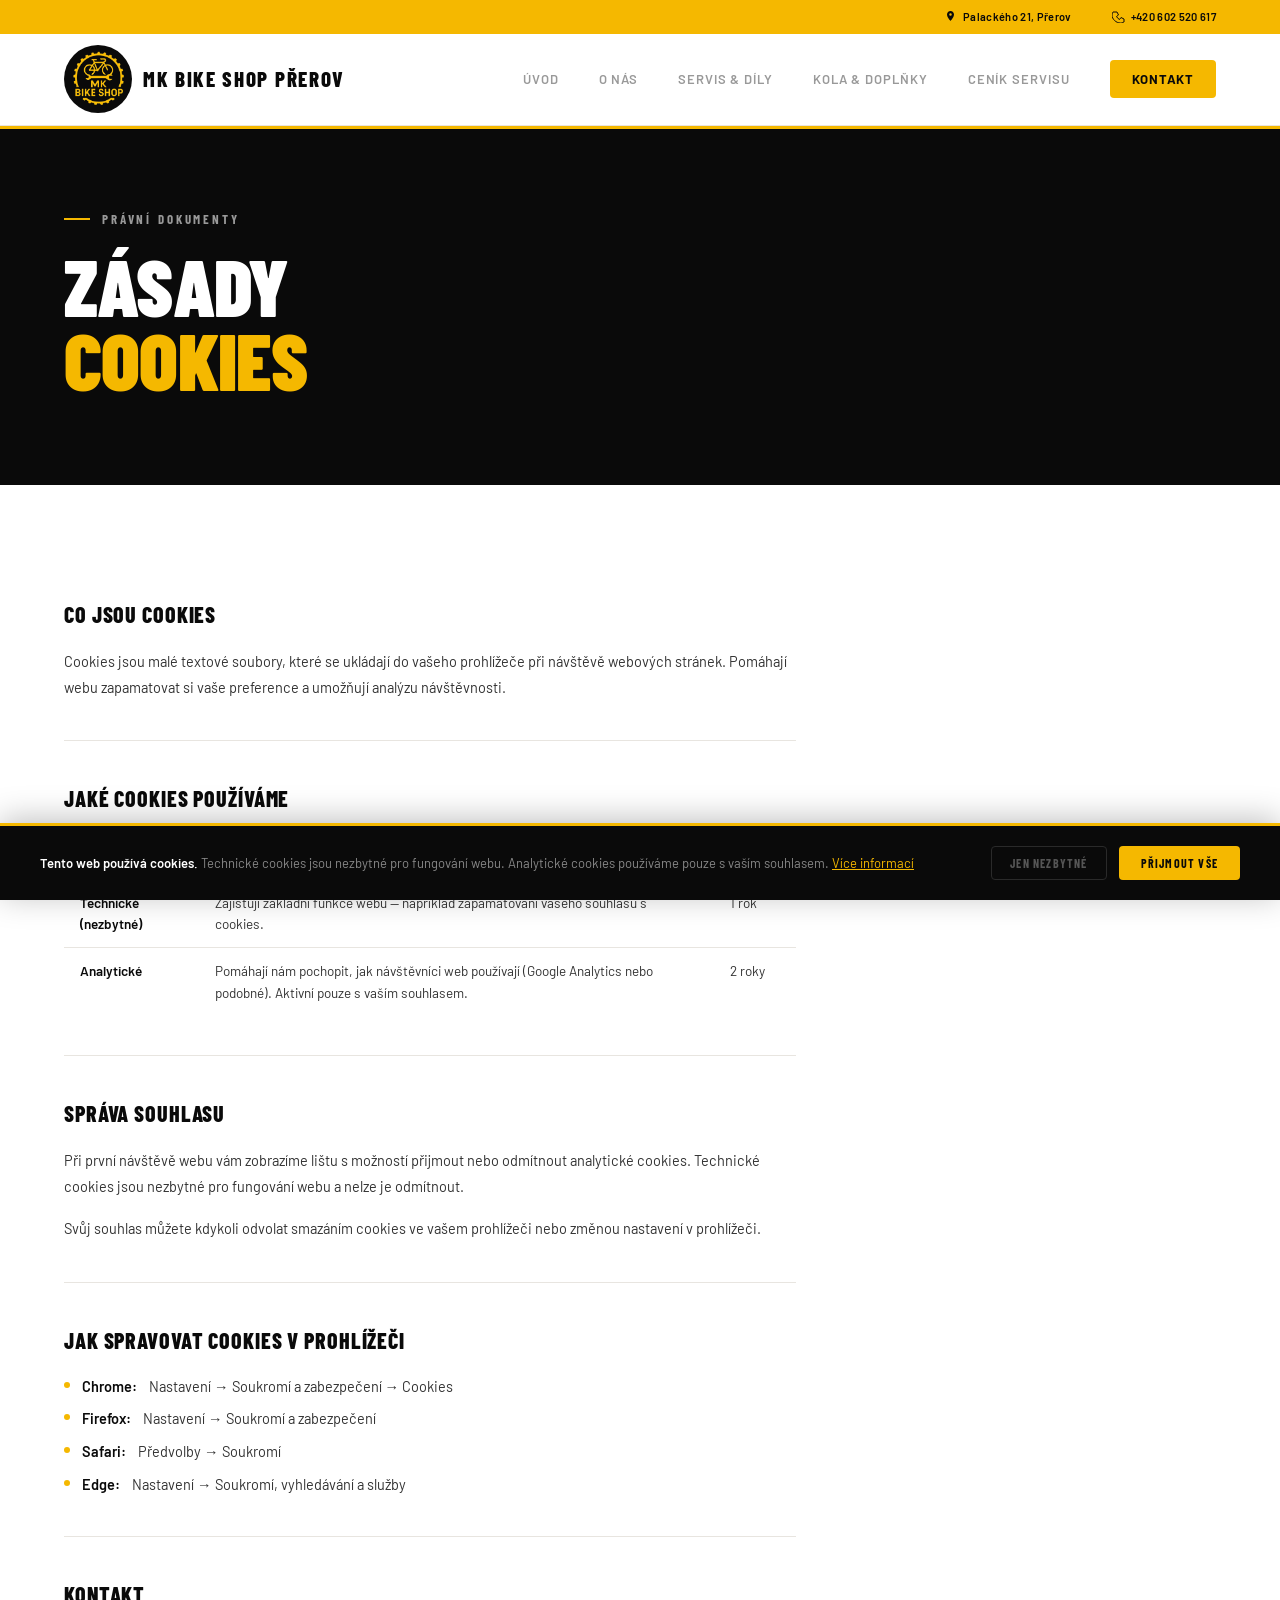
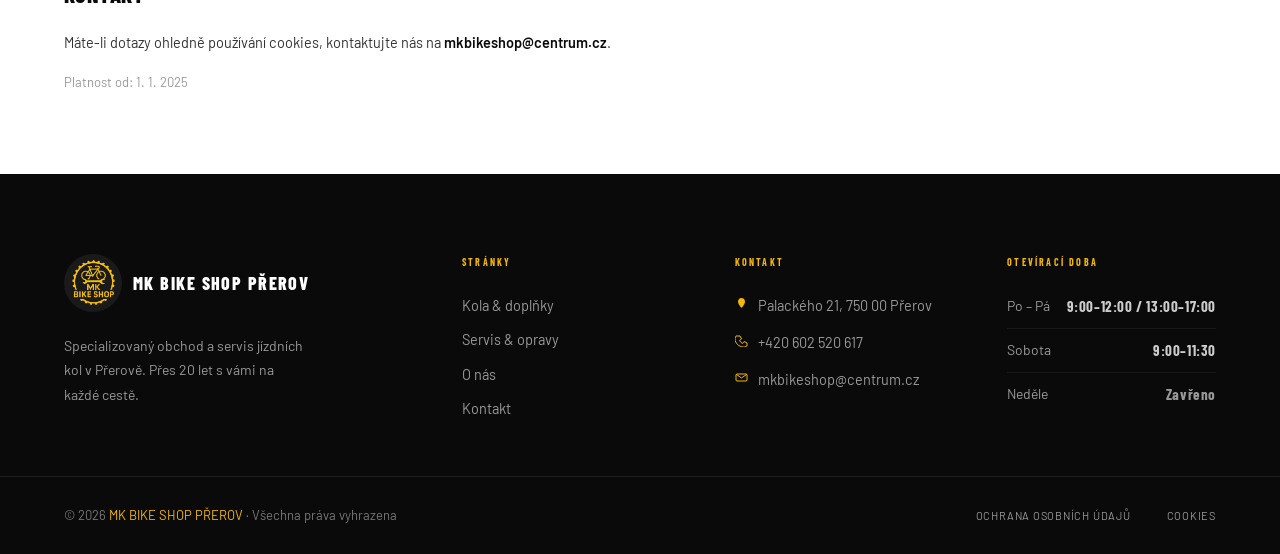
==== commit 1f0bfbd7: "rok" ====
--- a/cookies.html
+++ b/cookies.html
@@ -324,7 +324,7 @@
       </div>
       <div class="footer__bottom">
         <span class="footer__copy"
-          >© 2025 <span>MK BIKE SHOP PŘEROV</span> · Všechna práva
+          >© <script>document.write(new Date().getFullYear())</script> <span>MK BIKE SHOP PŘEROV</span> · Všechna práva
           vyhrazena</span
         >
         <div class="footer__bottom-links">
